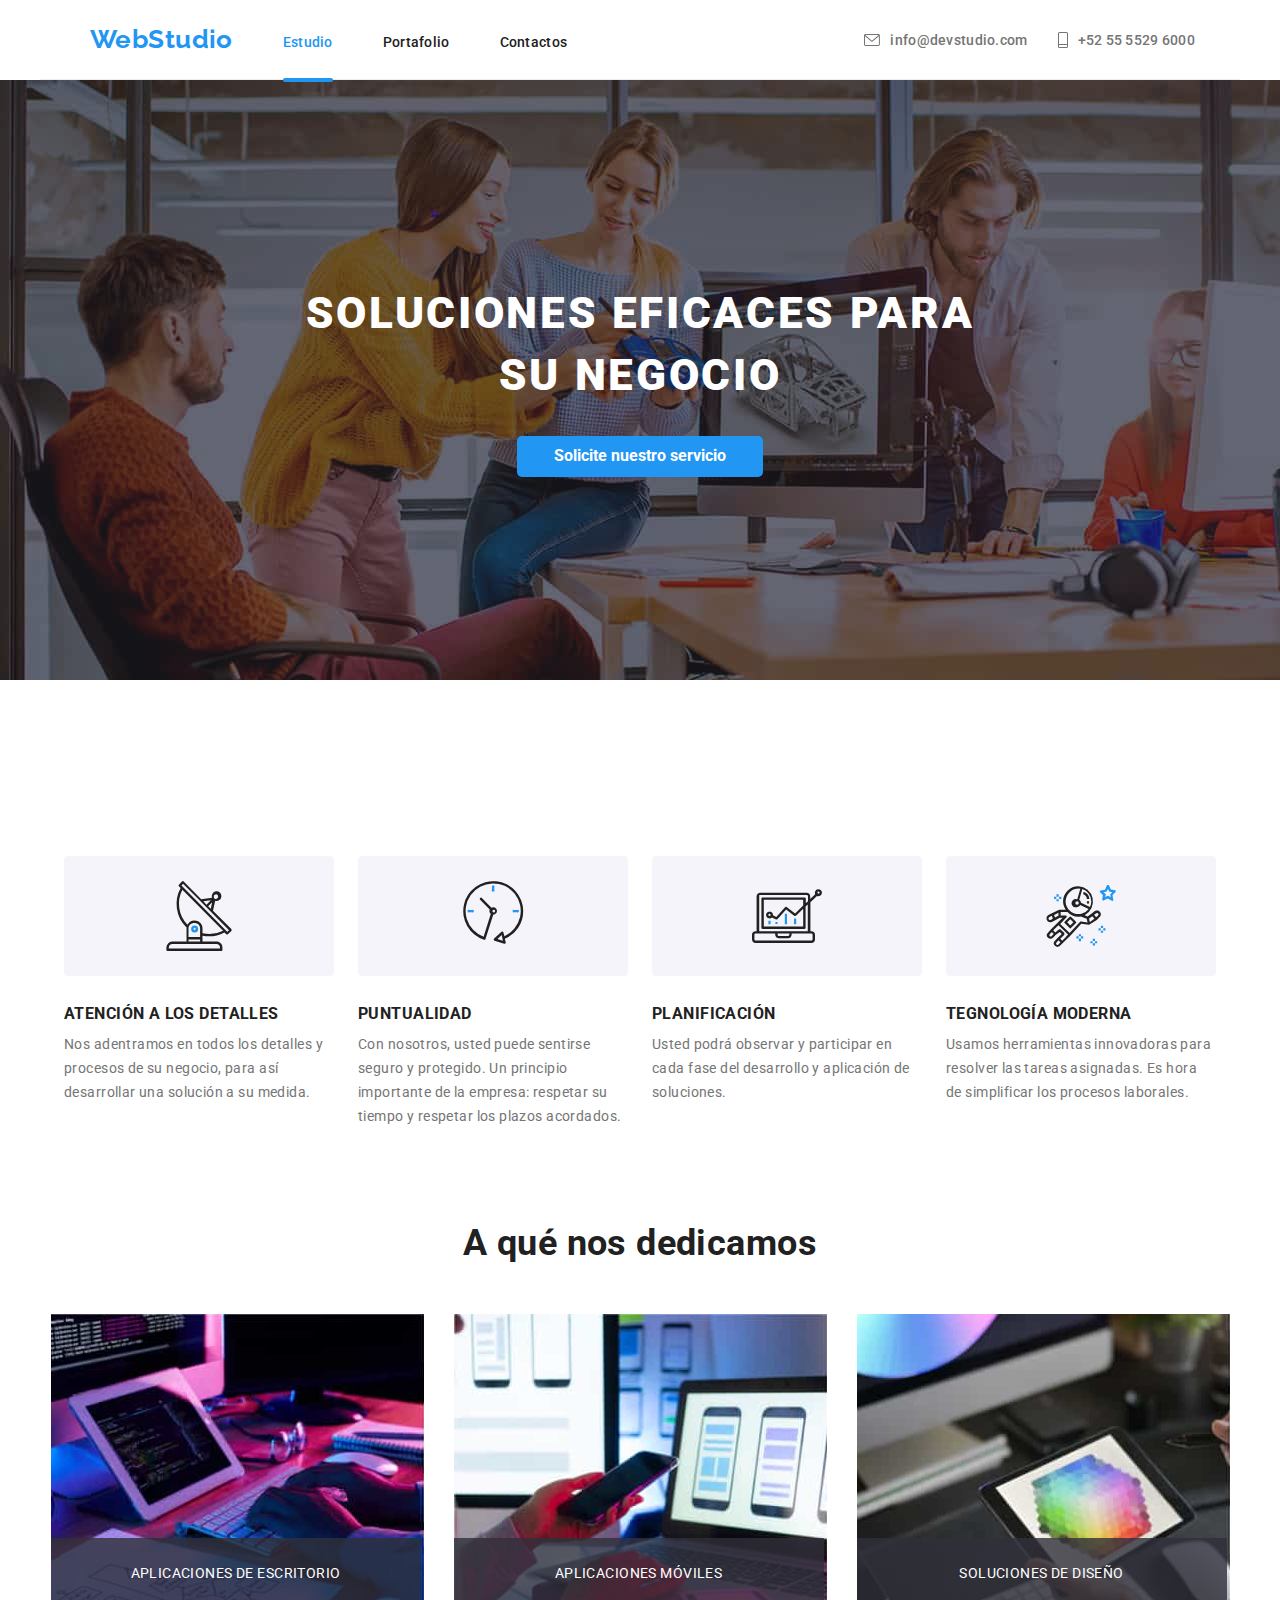
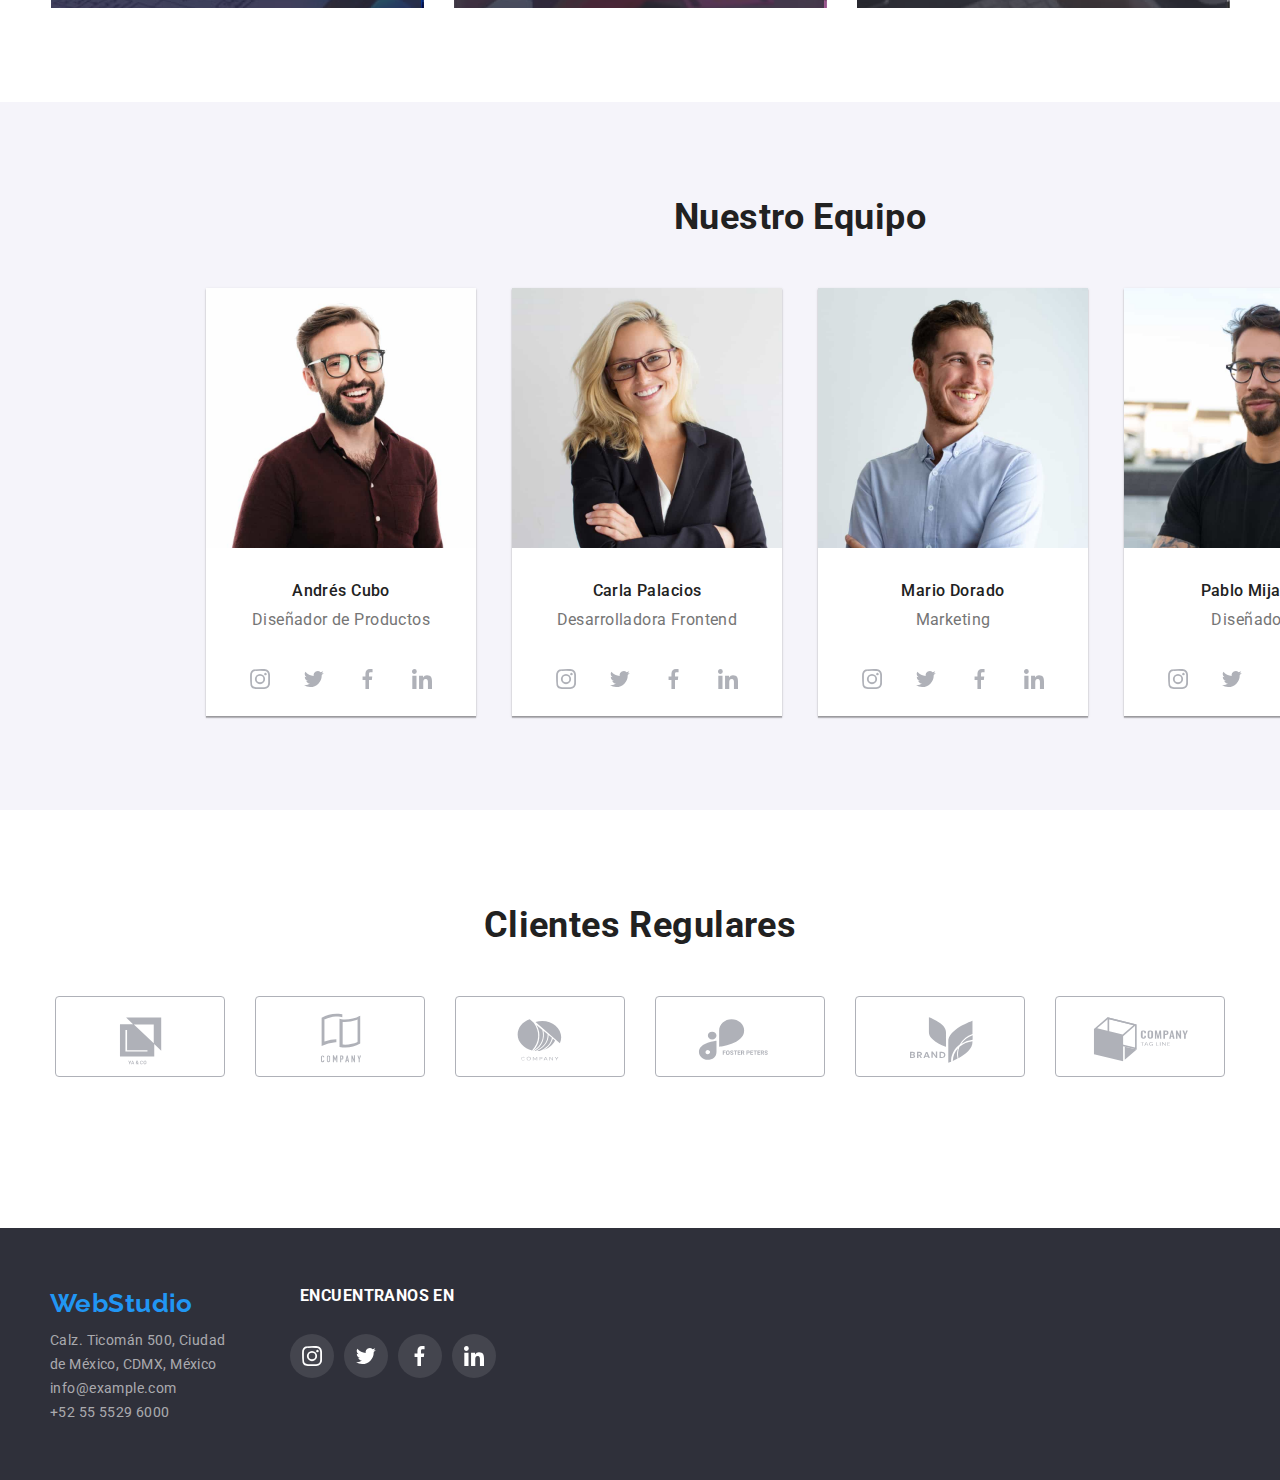
==== index.html @ 3dbbd10b "linea del current" ====
<!DOCTYPE html>
<html lang="en">
  <head>
    <meta charset="UTF-8" />
    <meta http-equiv="X-UA-Compatible" content="IE=edge" />
    <meta name="viewport" content="width=device-width, initial-scale=1.0" />
    <link rel="preconnet" href="https://fonts.googleapis.com" />
    <link rel="preconnet" href="https://fonts.gstatic.com" />
    <link rel="stylesheet" href="./css/styles.css" />
    <link rel="stylesheet" href="./css/normalize.css" />
    <title>WebStudio</title>
  </head>

  <body>
    <!-- ENCABEZADO -->
    <header class="container nav-container">
      <!-- nav -->
      <nav class="nav-container">
        <!-- LOGO -->
        <a class="Web-logo" href="./index.html">WebStudio</a>

        <!-- MENU LISTA HEADER -->
        <a class="link-header current" href="index.html">Estudio</a>
        <a class="link-header" href="portfolio.html">Portafolio</a>
        <a class="link-header" href="">Сontactos</a>
      </nav>
      <!-- contacto -->
      <ul class="contact-header">
        <li>
          <a class="contact" href="malito:info@example.com">
            <svg class="icon-folder">
              <use href="./images/SVG/sprite.svg#sobre"></use>
            </svg>
            info@devstudio.com
          </a>
        </li>

        <li>
          <a class="contact" href="tel:525555296000">
            <svg class="icon-phone">
              <use href="./images/SVG/sprite.svg#celular"></use>
            </svg>
            +52 55 5529 6000
          </a>
        </li>
      </ul>
    </header>

    <!-- MAIN  -->
    <main>

      <!-- backdrop -->
      <section class="backdrop is-hidden" data-modal>
        <div class="modal">
          <form action="" >

          </form>
          <button class="circle-close" type="button" data-modal-close>  
            <svg class="close">
                <use href="./images/SVG/sprite.svg#close"></use>
            </svg>
          </button>
        </div>
      </section>

      <!-- TITULO PRINCIPAL -->
      <section>
        <div class="main-requeriment">
          <h1 class="container main-h1">SOLUCIONES EFICACES PARA SU NEGOCIO</h1>
          <button class="main-button" type="button" data-modal-open>
            Solicite nuestro servicio
          </button>
        </div>
      </section>

      <!-- BENEFICIOS DE LA COMPAÑÍA-->
      <section class="container">
        <ul class="benefits">
          <li class="benefits-column">
            <div class="icon-benefits" type="button">
              <svg class="icon-svg-benefit">
                <use href="./images/SVG/sprite.svg#antena"></use>
              </svg>
            </div>
            <h3 class="title-h3">ATENCIÓN A LOS DETALLES</h3>
            <p class="benefits-paragraph">
              Nos adentramos en todos los detalles y procesos de su negocio,
              para así desarrollar una solución a su medida.
            </p>
          </li>

          <li class="benefits-column">
            <div class="icon-benefits" type="button">
              <svg class="icon-svg-benefit">
                <use href="./images/SVG/sprite.svg#reloj"></use>
              </svg>
            </div>
            <h3 class="title-h3">PUNTUALIDAD</h3>
            <p class="benefits-paragraph">
              Con nosotros, usted puede sentirse seguro y protegido. Un
              principio importante de la empresa: respetar su tiempo y respetar
              los plazos acordados.
            </p>
          </li>

          <li class="benefits-column">
            <div class="icon-benefits" type="button">
              <svg class="icon-svg-benefit">
                <use href="./images/SVG/sprite.svg#pc"></use>
              </svg>
            </div>
            <h3 class="title-h3">PLANIFICACIÓN</h3>
            <p class="benefits-paragraph">
              Usted podrá observar y participar en cada fase del desarrollo y
              aplicación de soluciones.
            </p>
          </li>

          <li class="benefits-column">
            <div class="icon-benefits" type="button">
              <svg class="icon-svg-benefit">
                <use href="./images/SVG/sprite.svg#astronauta"></use>
              </svg>
            </div>
            <h3 class="title-h3">TEGNOLOGÍA MODERNA</h3>
            <p class="benefits-paragraph">
              Usamos herramientas innovadoras para resolver las tareas
              asignadas. Es hora de simplificar los procesos laborales.
            </p>
          </li>
        </ul>
      </section>

      <!-- A QUE NOS DEDICAMOS -->
      <section class="container">
        <h2 class="title-h2">A qué nos dedicamos</h2>
        <!-- IMAGENES  -->
        <ul class="what-do-box">
          <li class="image-whatdo1">
            <a class="box-what-do" href="#">APLICACIONES DE ESCRITORIO</a>
          </li>

          <li class="image-whatdo2">
            <a class="box-what-do" href="#">APLICACIONES MÓVILES</a>
          </li>

          <li class="image-whatdo3">
            <a class="box-what-do" href="#">SOLUCIONES DE DISEÑO</a>
          </li>
        </ul>
      </section>

      <!-- NUESTRO EQUIPO -->
      <section class="container our-team">
        <h2 class="title-h2">Nuestro Equipo</h2>
        <div class="container">
          <ul class="members">
            <li class="card-member">
              <img
                src="./images/team1.jpeg"
                alt="andrés Cubo"
                width="270"
                height="260"
              />
              <h3 class="name">Andrés Cubo</h3>
              <p class="profession">Diseñador de Productos</p>
              <ul class="social-networks">
                <li>
                  <a href="#" class="link-social-member">
                    <button class="icon-circle">
                      <svg class="icon-social-media">
                        <use href="./images/SVG/sprite.svg#instagram"></use>
                      </svg>
                    </button>
                  </a>
                </li>

                <li>
                  <a href="#" class="link-social-member">
                    <button class="icon-circle">
                      <svg class="icon-social-media">
                        <use href="./images/SVG/sprite.svg#twitter"></use>
                      </svg>
                    </button>
                  </a>
                </li>

                <li>
                  <a href="#" class="link-social-member">
                    <button class="icon-circle">
                      <svg class="icon-social-media">
                        <use href="./images/SVG/sprite.svg#facebook"></use>
                      </svg>
                    </button>
                  </a>
                </li>

                <li>
                  <a href="#" class="link-social-member">
                    <button class="icon-circle">
                      <svg class="icon-social-media">
                        <use href="./images/SVG/sprite.svg#linkedlin"></use>
                      </svg>
                    </button>
                  </a>
                </li>
              </ul>
            </li>

            <li class="card-member">
              <img
                src="./images/team2.jpeg"
                alt="Carla Palacios"
                width="270"
                height="260"
              />
              <h3 class="name">Carla Palacios</h3>
              <p class="profession">Desarrolladora Frontend</p>
              <ul class="social-networks">
                <li>
                  <a href="#" class="link-social-member">
                    <button class="icon-circle">
                      <svg class="icon-social-media">
                        <use href="./images/SVG/sprite.svg#instagram"></use>
                      </svg>
                    </button>
                  </a>
                </li>

                <li>
                  <a href="#" class="link-social-member">
                    <button class="icon-circle">
                      <svg class="icon-social-media">
                        <use href="./images/SVG/sprite.svg#twitter"></use>
                      </svg>
                    </button>
                  </a>
                </li>

                <li>
                  <a href="#" class="link-social-member">
                    <button class="icon-circle">
                      <svg class="icon-social-media">
                        <use href="./images/SVG/sprite.svg#facebook"></use>
                      </svg>
                    </button>
                  </a>
                </li>

                <li>
                  <a href="#" class="link-social-member">
                    <button class="icon-circle">
                      <svg class="icon-social-media">
                        <use href="./images/SVG/sprite.svg#linkedlin"></use>
                      </svg>
                    </button>
                  </a>
                </li>
              </ul>
            </li>

            <li class="card-member">
              <img
                src="./images/team3.jpeg"
                alt="Mario Dorado"
                width="270"
                height="260"
              />
              <h3 class="name">Mario Dorado</h3>
              <p class="profession">Marketing</p>
              <ul class="social-networks">
                <li>
                  <a href="#" class="link-social-member">
                    <button class="icon-circle">
                      <svg class="icon-social-media">
                        <use href="./images/SVG/sprite.svg#instagram"></use>
                      </svg>
                    </button>
                  </a>
                </li>

                <li>
                  <a href="#" class="link-social-member">
                    <button class="icon-circle">
                      <svg class="icon-social-media">
                        <use href="./images/SVG/sprite.svg#twitter"></use>
                      </svg>
                    </button>
                  </a>
                </li>

                <li>
                  <a href="#" class="link-social-member">
                    <button class="icon-circle">
                      <svg class="icon-social-media">
                        <use href="./images/SVG/sprite.svg#facebook"></use>
                      </svg>
                    </button>
                  </a>
                </li>

                <li>
                  <a href="#" class="link-social-member">
                    <button class="icon-circle">
                      <svg class="icon-social-media">
                        <use href="./images/SVG/sprite.svg#linkedlin"></use>
                      </svg>
                    </button>
                  </a>
                </li>
              </ul>
            </li>

            <li class="card-member">
              <img
                src="./images/team4.jpeg"
                alt="Pablo Mijangos"
                width="270"
                height="260"
              />
              <h3 class="name">Pablo Mijangos</h3>
              <p class="profession">Diseñador IU</p>
              <ul class="social-networks">
                <li>
                  <a href="#" class="link-social-member">
                    <button class="icon-circle">
                      <svg class="icon-social-media">
                        <use href="./images/SVG/sprite.svg#instagram"></use>
                      </svg>
                    </button>
                  </a>
                </li>

                <li>
                  <a href="#" class="link-social-member">
                    <button class="icon-circle">
                      <svg class="icon-social-media">
                        <use href="./images/SVG/sprite.svg#twitter"></use>
                      </svg>
                    </button>
                  </a>
                </li>

                <li>
                  <a href="#" class="link-social-member">
                    <button class="icon-circle">
                      <svg class="icon-social-media">
                        <use href="./images/SVG/sprite.svg#facebook"></use>
                      </svg>
                    </button>
                  </a>
                </li>

                <li>
                  <a href="#" class="link-social-member">
                    <button class="icon-circle">
                      <svg class="icon-social-media">
                        <use href="./images/SVG/sprite.svg#linkedlin"></use>
                      </svg>
                    </button>
                  </a>
                </li>
              </ul>
            </li>
          </ul>
        </div>
      </section>

      <!-- CLIENTES REGULARES  -->
      <section class="container custumer">
        <h2 class="title-h2">Clientes Regulares</h2>

        <ul class="regular-customers">
          <li class="">
            <a href="#">
              <button class="button-customer" type="button">
                <svg class="icon-customer">
                  <use href="./images/SVG/sprite.svg#logo1"></use>
                </svg></button
            ></a>
          </li>

          <li class="">
            <a href="#">
              <button class="button-customer" type="button">
                <svg class="icon-customer">
                  <use href="./images/SVG/sprite.svg#logo2"></use>
                </svg></button
            ></a>
          </li>

          <li class="">
            <a href="#">
              <button class="button-customer" type="button">
                <svg class="icon-customer">
                  <use href="./images/SVG/sprite.svg#logo3"></use>
                </svg></button
            ></a>
          </li>

          <li class="">
            <a href="#">
              <button class="button-customer" type="button">
                <svg class="icon-customer">
                  <use href="./images/SVG/sprite.svg#logo4"></use>
                </svg></button
            ></a>
          </li>

          <li class="">
            <a href="#">
              <button class="button-customer" type="button">
                <svg class="icon-customer">
                  <use href="./images/SVG/sprite.svg#logo5"></use>
                </svg></button
            ></a>
          </li>

          <li class="">
            <a href="#">
              <button class="button-customer" type="button">
                <svg class="icon-customer">
                  <use href="./images/SVG/sprite.svg#logo6"></use>
                </svg></button
            ></a>
          </li>
        </ul>
      </section>
    </main>

    <!-- PIE DE PÁGINA -->
    <footer class="footer">
      <div class="container footer-container">
        <!-- Contacto -->
        <aside>
          <ul>
            <li>
              <a class="Web-logo" href="./index.html"> WebStudio </a>
            </li>

            <li>
              <address>
                <ul class="address">
                  <li>
                    <a class="link-contact" href="#">
                      Calz. Ticomán 500, Ciudad de México, CDMX, México
                    </a>
                  </li>

                  <li>
                    <a class="link-contact" href="mailto:info@example.com">
                      info@example.com
                    </a>
                  </li>

                  <li>
                    <a class="link-contact" href="tel:+525555296000">
                      +52 55 5529 6000
                    </a>
                  </li>
                </ul>
              </address>
            </li>
          </ul>
        </aside>

        <!-- Redes Sociales -->
        <aside>
          <h3 class="title-h3 title-social">ENCUENTRANOS EN</h3>

          <ul class="items-socialmedia">
            <li class="link-icon-footer">
              <a href="#">
                <button class="icon-circle-footer">
                  <svg class="social-media">
                    <use href="./images/SVG/sprite.svg#instagram"></use>
                  </svg>
                </button>
              </a>
            </li>

            <li class="link-icon-footer">
              <a href="#">
                <button class="icon-circle-footer">
                  <svg class="social-media">
                    <use href="./images/SVG/sprite.svg#twitter"></use>
                  </svg>
                </button>
              </a>
            </li>

            <li class="link-icon-footer">
              <a href="#">
                <button class="icon-circle-footer">
                  <svg class="social-media">
                    <use href="./images/SVG/sprite.svg#facebook"></use>
                  </svg>
                </button>
              </a>
            </li>

            <li class="link-icon-footer">
              <a href="#">
                <button class="icon-circle-footer">
                  <svg class="social-media">
                    <use href="./images/SVG/sprite.svg#linkedlin"></use>
                  </svg>
                </button>
              </a>
            </li>
          </ul>
        </aside>
      </div>
    </footer>

     <script src="./js/modal.js"></script>
  </body>
</html>
---- css/styles.css ----
@import url("https://fonts.googleapis.com/css2?family=Raleway:wght@700&display=swap");
@import url("https://fonts.googleapis.com/css2?family=Roboto:wght@400;500;700;900&display=swap");
@import "node_modules/modern-normalize/modern-normalize.css";

* {
  box-sizing: border-box;
  margin: 0;
  padding: 0;
}

      /* declaracion de variables */
:root {
  --primary-title-color: #212121;
  --primary-white-color: #ffffff;
  --primary-text-color: #757575;

  --accent-color: #2196f3;
  --background-black: #2f303a;
  --background-gray: #f5f4fa;
  --button-filter: #f5f4fa;
  --button-primary-hover: #188ce8;
  --logo-black: #000000;
  --text-white-opacy: #ffffff99;
  --icon-color: #AFB1B8;
}

body {
  font-family: "Roboto", sans-serif;
  font-size: 14px;
  font-weight: 400;
  color: var(--primary-text-color);
  background-color: var(--primary-white-color);
  letter-spacing: 0.03em;
  margin: auto;
  
  /* AREA Principal 
  width: 1600px;
  height: 2931px;*/
}
.container {
  width: 1200px;
  margin: 0 auto;
}
a {
  text-decoration: none;
}
ul{
  list-style: none;
}

/* ENCABEZADO */

.nav-container {
  display: flex;
  padding: 25px;
  justify-content: space-between;
  height: 80px;
  align-items: center;
}

.Web-logo {
  color: var(--accent-color);
  font-family: "Raleway", sans-serif;
  font-size: 26px;
  font-weight: 700;
  line-height: 1.2;
}
.link-header{
  position: relative;
  display: flex;
  font-weight: 500;
  line-height: 16px;
  letter-spacing: 0.02em;
  color: var(--primary-title-color);
  margin-left: 50px;
  margin-top: 4px;
}

header nav .current::after{
  position: absolute;
  content: '';
  border-bottom: 4px solid rgba(33, 150, 243, 1);;
  border-radius: 2px;
  width: 100%;
  bottom: -32px;
}

.link-header.current,
.link-header:hover,
.link-header:focus{
  color: var(--accent-color);
}

/* contacto del header */
.contact-header{
  display: flex;
  padding: 20px;
  justify-content: space-between;
  height: 16px;
  align-items: center;
  gap: 30px;
}
.contact {
  display: flex;
  align-items: center;
  font-weight: 500;
  line-height: 16px;
  letter-spacing: 0.02em;
  color: var(--primary-text-color);
  fill: var(--primary-text-color);
}
.contact:focus,
.contact:hover{
  color: var(--accent-color);
  fill: var(--accent-color);
}
.icon-folder {
  width: 16px;
  height: 12px;
  margin-right: 10px;
}
.icon-phone {
  width: 10px;
  height: 16px;
  margin-right: 10px;
}
header{
  border-bottom: 1px solid #ECECEC;
}

/* ---------------------- */
/* INDEX */
/* ---------------------- */


/*  BACKDROP */

.backdrop{
  display: flex;
  align-items: center;
  justify-content: center;
  background-color: rgba(0, 0, 0, 0.5);
  position: fixed;
  width: 100vw;
  height: 100vh;
  top: 0;
  left: 0;
  opacity: 1;
  transition: opacity 250ms cubic-bezier(0.4, 0, 0.2, 1);
  visibility: visible;
}
.modal.is-hidden,
.backdrop.is-hidden{
  visibility: hidden;
  opacity: 0;
  pointer-events: none;
}
.modal{
  display: flex;
  justify-content: right;
  border-radius: 4px;
  width: 528px;
  height: 581px;
  background-color: var(--primary-white-color);
  box-shadow: 0px 1px 3px rgba(0, 0, 0, 0.12), 
              0px 1px 1px rgba(0, 0, 0, 0.14), 
              0px 2px 1px rgba(0, 0, 0, 0.2);
}
.circle-close{
  display: flex;
  align-items: center;
  box-sizing: border-box;
  width: 30px;
  height: 30px;
  border-radius: 50%;
  margin: 8px;
  cursor: pointer;
  border: 1px solid rgba(0, 0, 0, 0.1);
  background-color: var(--primary-white-color);
}
    
/*  TITULO PRINCIPAL */

.main-requeriment {
  display: flex;
  align-items: center;
  height: 600px;
  justify-content: center;
  flex-direction: column;
  background-color: var(--background-black);
  background-image: 
    linear-gradient(rgba(47, 48, 58, 0.4), rgba(47, 48, 58, 0.4)),
    url(../images/background-image.jpeg);
  background-size: cover;
}
.main-h1 {
  color: var(--primary-white-color);
  font-size: 44px;
  font-weight: 900;
  letter-spacing: 0.06em;
  line-height: 1.4;
  text-transform: uppercase;
  text-align: center;
  padding-right: 250px;
  padding-left: 250px;
}
.main-button {
  color: var(--primary-white-color);
  background-color: var(--accent-color);
  border: 5px solid var(--accent-color);
  border-radius: 5px;
  font-size: 16px;
  font-weight: 700;
  line-height: 1.9;
  cursor: pointer;
  margin-top: 30px;
  padding-right: 32px;
  padding-left: 32px;
}
.main-button:hover,
.main-button:focus {
  background-color: var(--button-primary-hover);
  box-shadow: 0px 4px 4px rgba(0, 0, 0, 0.15);
}

/* BENEFICIOS DE LA COMPAÑIA */

.benefits {
  display: flex;
  padding-top: 82px;
  justify-content: space-evenly;
}
.benefits-column {
  width: 270px;
}
.icon-benefits {
  display: flex;
  width: 270px;
  height: 120px;
  fill: var(--primary-title-color);
  border-radius: 4px;
  border: none;
  margin-bottom: 30px;
  margin-top: 94px;
  align-items: center;
  background-color: var(--background-gray);
}
.icon-svg-benefit {
  height: 70px;
}
.benefits-paragraph {
  color: var(--primary-text-color);
  display: block;
  line-height: 24px;
}
.title-h3 {
  color: var(--primary-title-color);
  font-weight: 700;
  line-height: 16px;
  text-transform: uppercase;
  padding-bottom: 10px;
}

/* A QUE NOS DEDICAMOS */

.title-h2{
  color: var(--primary-title-color);
  font-size: 36px;
  font-weight: 700;
  line-height: 42px;
  padding-bottom: 50px;
  padding-top: 94px;
  text-align: center;
}
.what-do-box {
  display: flex;
  padding-bottom: 94px;
  gap: 30px;
  justify-content: center;
}
.image-whatdo1 {
  width:373px;
  height:294px;
  background-image:url(../images/image1.jpeg);
}
.image-whatdo2 {
  width: 373px;
  height: 294px;
  background-image: url(../images/image2.jpeg);
}
.image-whatdo3 {
  width: 373px;
  height: 294px;
  background-image: url(../images/image3.jpeg);
}
.box-what-do {
  display:flex;
  border: none;
  width: 370px;
  height: 70px;
  font-size: 14px;
  line-height: 16px;
  color: var(--primary-white-color);
  background: rgba(47, 48, 58, 0.8);
  margin-top:224px;
  justify-content: center;
  align-items: center;
}

/* NUESTRO EQUIPO */

.our-team{
  background-color: var(--background-gray);
  width: 1600px;
  height: 708px;
}
.members{
  display: flex;
  justify-content: space-evenly;
  padding-bottom: 94px;
  gap: 30px;
}
.card-member{
  background-color: var(--primary-white-color);
  border-radius: opx opx 4px 4px;
  box-shadow: 0px 1px 3px rgba(0, 0, 0, 0.12), 0px 1px 1px rgba(0, 0, 0, 0.14), 0px 2px 1px rgba(0, 0, 0, 0.2);
  box-sizing: border-box;
  width: 270px;
  height: 428px;
}
.name {
  color: var(--primary-title-color);
  font-size: 16px;
  font-weight: 500;
  line-height: 1.2;
  text-align: center;
  margin-bottom: 10px;
  margin-top: 30px;
}
.profession{
  color: var(--primary-text-color);
  font-size: 16px;
  font-weight: 400;
  line-height: 19px;
  text-align: center;  
  margin-bottom: 16px;
}
.social-networks{
  display: flex;
  margin-top: 28px;
  width: 216px;
  height: 80px;
  margin-left: 32px;
  gap: 10px;
}
.icon-circle {
  background-color: var(--primary-white-color);
  width: 44px;
  height: 44px;
  border-radius: 25px;
  border: none;
  text-align: center;
  padding: 12px;
  cursor: pointer;
  align-items: center;
  fill: var(--icon-color);
}
.icon-social-media{
  height: 20px;
  width: 20px;
}
.icon-circle:focus,
.icon-circle:hover{
  background-color: var(--accent-color);
  cursor: pointer;
  fill: var(--primary-white-color);
}

/* CLIENTES REGULARES */

.regular-customers{
  display: flex;
  margin-bottom: 151px;
  justify-content: center;
  gap: 30px
}
.button-customer{
  background: var(--primary-white-color);
  border-radius: 4px;
  display: flex;
  width: 170px;
  height: 81px;
  border: 1px solid #AFB1B8;
  cursor: pointer;
  align-items: center;
  fill: #AFB1B8;
}
.button-customer:hover,
.button-customer:focus{
  border: 1px solid var(--accent-color);
  fill: var(--accent-color);
}
.icon-customer{
  width: 106px;         
  margin-left: 32px;
}

/* FOOTER */
 
/* Lista de contacto */
.footer{
  background-color: var(--background-black);
  padding-top: 60px;
  padding-left: 20px;
  height: 252px;
}
.footer-container {
  display: flex;
}
.address{
  width: 180px;
  padding-top: 9px;
}
.link-contact{
  color: var(--text-white-opacy);
  font-style: normal;
  line-height: 24px;
}
.link-contact:hover,
.link-contact:focus {
color: var(--primary-white-color);
}

/* redes sociales */
.title-social {
  color: var(--primary-white-color);
  margin-bottom: 20px;
  margin-left: 70px;
}
.items-socialmedia{
  display: flex;
  margin-left: 60px;
  gap: 10px;
}
.link-icon-footer{
  display: flex;
  gap: 10px;
}
.icon-circle-footer{
  width: 44px;
  height: 44px;
  border-radius: 25px;
  border: none;
  background-color: #ffffff1a;;
  padding: 12px;
  cursor: pointer;
  fill: var(--primary-white-color);
}
.icon-circle-footer:hover,
.icon-circle-footer:focus{
  background-color: var(--accent-color);
  cursor: pointer;
  fill: var(--primary-white-color);
}
.social-media{
  height: 20px;
  width: 20px;
}

/* ----------------------------------------- */
/* PORTAFOLIO */
/* ----------------------------------------- */

.body-portfolio{
height: 1880px;
}
.portfolio-page{
  width: 1170px;
  height: 1360px;
  margin-bottom: 82px
}

/* botones */
.filter {
  display: flex;
  margin-top: 106px;
  padding-bottom: 56px;
  justify-content: center;
  gap: 8px;
}
.button-filter {
  background: var(--background-gray);
  border-radius: 4px;
  height: 38px;
  padding-left: 24px;
  padding-right: 24px;
  border: none;
  color: var(--primary-title-color);
  font-size: 16px;
  line-height: 26px;
}
.button-filter:hover,
.button-filter:focus{
  height: 38px;
  background-color: var(--accent-color);
  box-shadow: 0px 3px 1px rgba(0, 0, 0, 0.1), 0px 1px 2px rgba(0, 0, 0, 0.08), 0px 2px 2px rgba(0, 0, 0, 0.12);
  border-radius: 4px;
  color: var(--primary-white-color);
  cursor: pointer;
}

/*imagenes*/

.mosaic{
  display: flex;
  padding-bottom: 30px;
  flex-wrap: wrap;
  gap: 30px;
}
.link-card{
  background: var(--primary-white-color);
  border: 1px solid #EEEEEE;
  width: 370px;
  height: 404px;
}
.link-card:focus,
.link-card:hover{
  cursor: pointer;
  box-shadow: 0px 1px 1px rgba(0, 0, 0, 0.12),
              0px 4px 4px rgba(0, 0, 0, 0.06),
              1px 4px 6px rgba(0, 0, 0, 0.16);
}
.frame{
  position: relative;
  overflow: hidden;
}
.overlay{
  position: absolute;
  top: 0;
  left: 0;
  
  background-color: rgba(33, 149, 243, 0.9);
  color: var(--primary-white-color);
  
  padding: 63px 24px;
  width: 100%;
  height: 100%;
  font-size: 18px;
  line-height: 28px;
  
  transform: translateY(100%);
  transition: transform ease-in 250ms;
  transition-timing-function: cubic-bezier(0.4, 0, 0.2, 1);
}
.link-card:hover .frame .overlay{
  transform: translateY( 0%);
}
.title-image {
    font-weight: 700;
    font-size: 18px;
    line-height: 24px;
    letter-spacing: 0.06em;
    color: var(--primary-title-color);
    padding-left: 24px;
    text-align: left;
    padding-top: 20px;
    padding-bottom: 4px;
    width: 370px;
}
.description {
    color: #757575;
    line-height: 30px;
    text-align: left;
    padding-left: 24px;
}
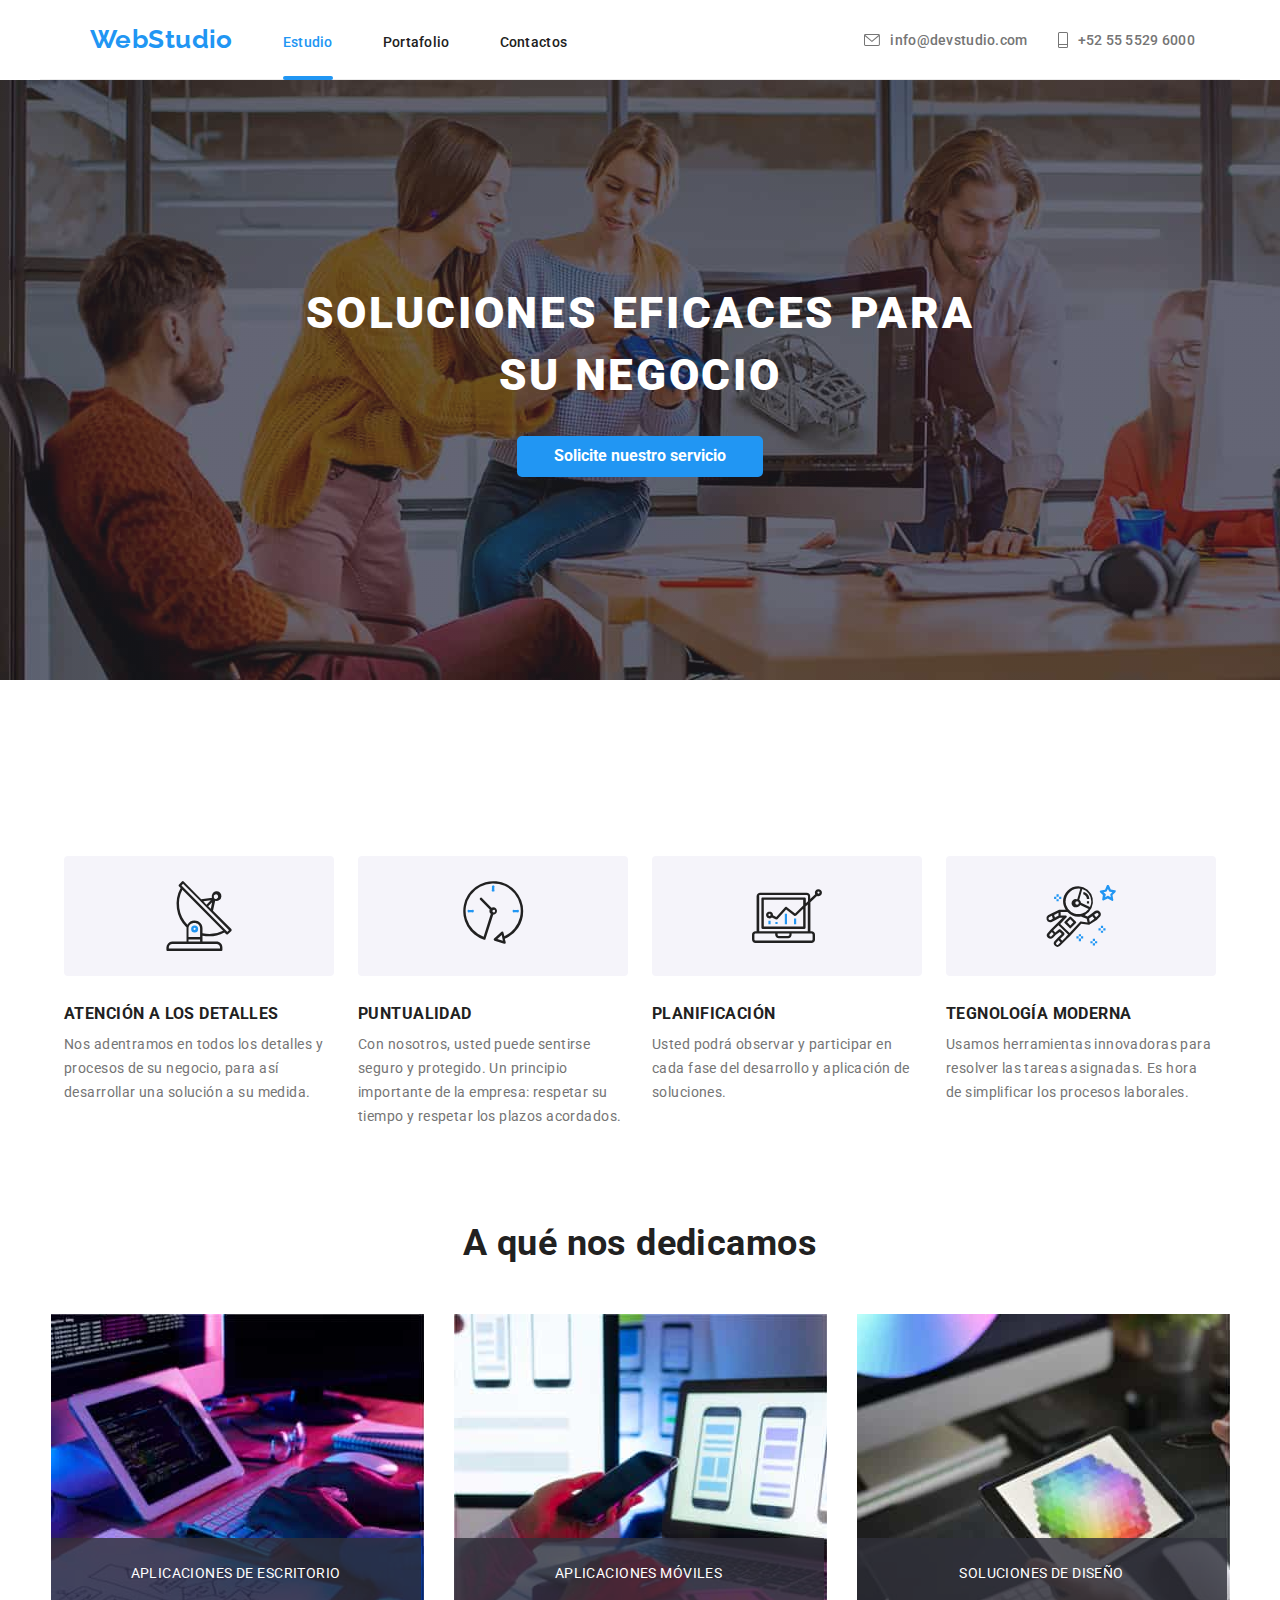
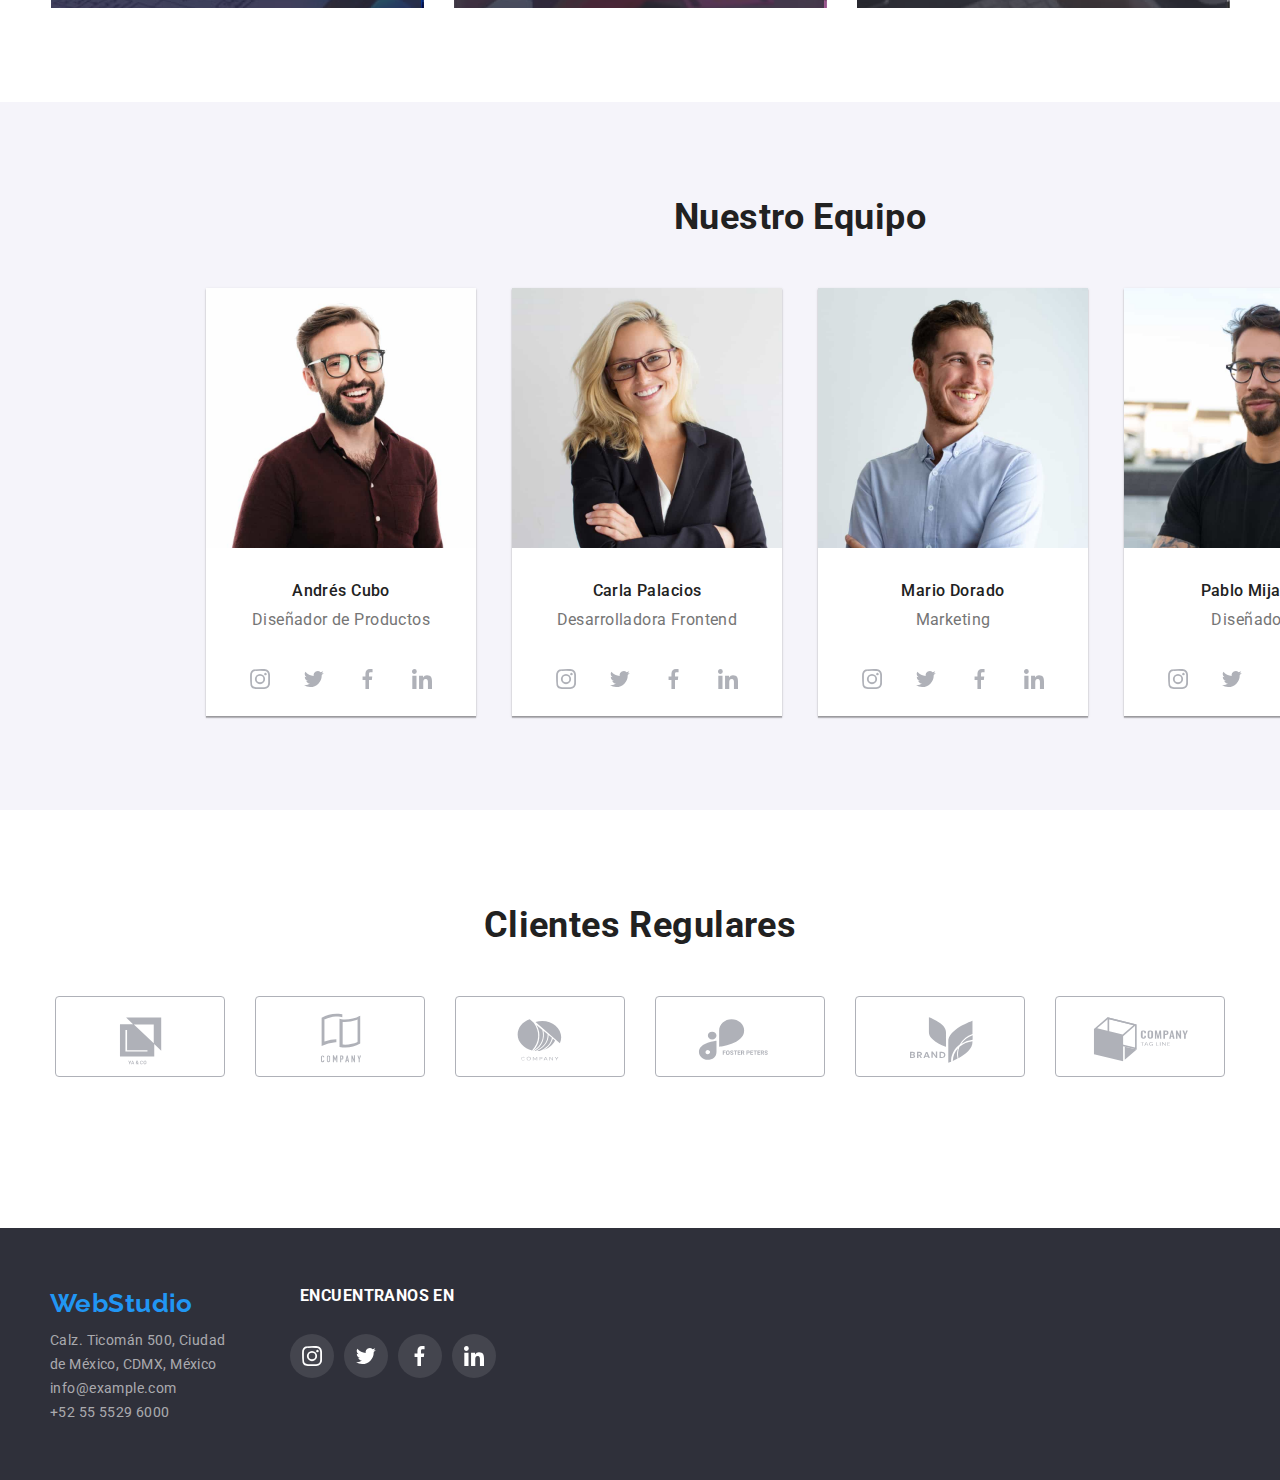
==== commit 5c673808: "organizacion linea del nav" ====
--- a/index.html
+++ b/index.html
@@ -137,15 +137,21 @@
         <!-- IMAGENES  -->
         <ul class="what-do-box">
           <li class="image-whatdo1">
-            <a class="box-what-do" href="#">APLICACIONES DE ESCRITORIO</a>
+            <div class="box-what-do" href="#">
+              APLICACIONES DE ESCRITORIO
+            </div>
           </li>
 
           <li class="image-whatdo2">
-            <a class="box-what-do" href="#">APLICACIONES MÓVILES</a>
+            <div class="box-what-do" href="#">
+              APLICACIONES MÓVILES
+            </div>
           </li>
 
           <li class="image-whatdo3">
-            <a class="box-what-do" href="#">SOLUCIONES DE DISEÑO</a>
+            <div class="box-what-do" href="#">
+              SOLUCIONES DE DISEÑO
+            </div>
           </li>
         </ul>
       </section>
--- a/css/styles.css
+++ b/css/styles.css
@@ -8,7 +8,7 @@
   padding: 0;
 }
 
-      /* declaracion de variables */
+/* declaracion de variables */
 :root {
   --primary-title-color: #212121;
   --primary-white-color: #ffffff;
@@ -57,7 +57,6 @@
   height: 80px;
   align-items: center;
 }
-
 .Web-logo {
   color: var(--accent-color);
   font-family: "Raleway", sans-serif;
@@ -75,16 +74,14 @@
   margin-left: 50px;
   margin-top: 4px;
 }
-
 header nav .current::after{
   position: absolute;
   content: '';
   border-bottom: 4px solid rgba(33, 150, 243, 1);;
   border-radius: 2px;
   width: 100%;
-  bottom: -32px;
-}
-
+  bottom: -30px;
+}
 .link-header.current,
 .link-header:hover,
 .link-header:focus{
@@ -92,6 +89,7 @@
 }
 
 /* contacto del header */
+
 .contact-header{
   display: flex;
   padding: 20px;
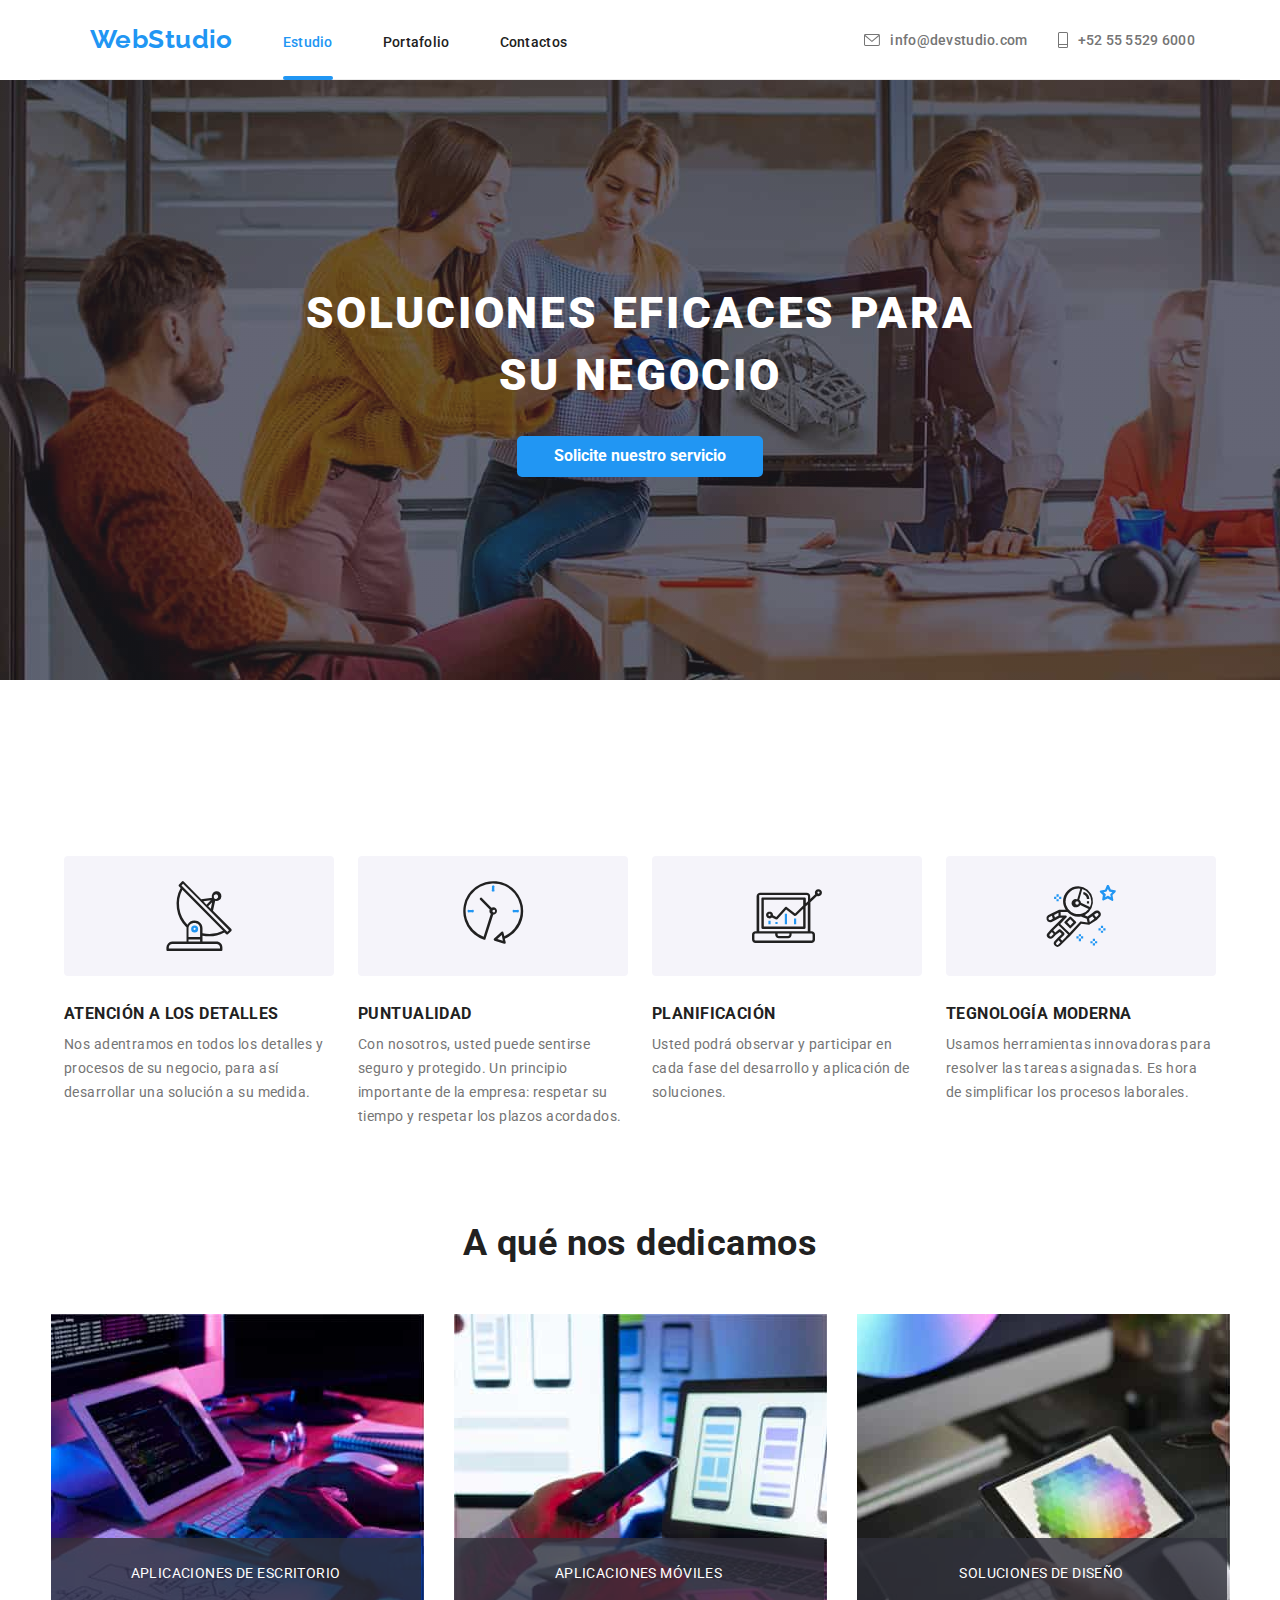
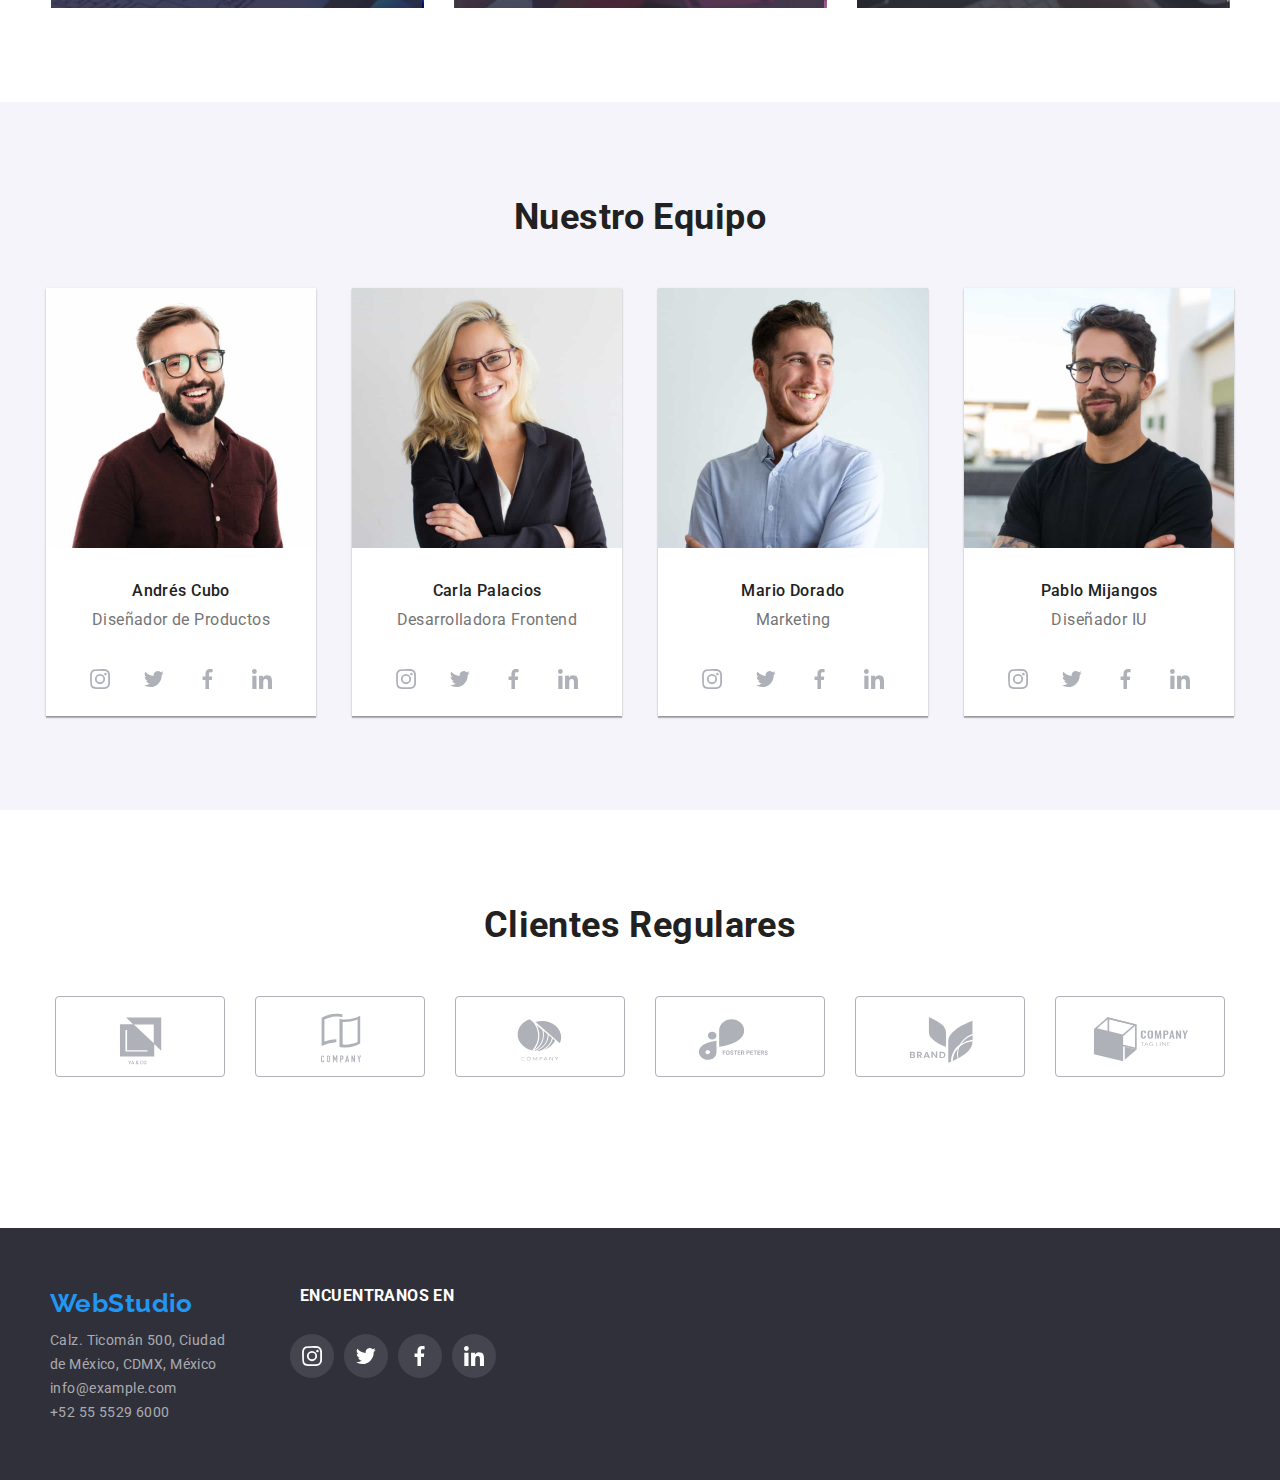
==== commit 66d099cd: "eliminacion barra de desplazamiento" ====
--- a/index.html
+++ b/index.html
@@ -50,9 +50,9 @@
     <main>
 
       <!-- backdrop -->
-      <section class="backdrop is-hidden" data-modal>
-        <div class="modal">
-          <form action="" >
+      <section class="backdrop is-hidden" data-backdrop>
+        <div class="modal is-hidden" data-modal>
+          <form action="">
 
           </form>
           <button class="circle-close" type="button" data-modal-close>  
@@ -157,7 +157,7 @@
       </section>
 
       <!-- NUESTRO EQUIPO -->
-      <section class="container our-team">
+      <section class="our-team">
         <h2 class="title-h2">Nuestro Equipo</h2>
         <div class="container">
           <ul class="members">
--- a/css/styles.css
+++ b/css/styles.css
@@ -147,9 +147,7 @@
   transition: opacity 250ms cubic-bezier(0.4, 0, 0.2, 1);
   visibility: visible;
 }
-.modal.is-hidden,
 .backdrop.is-hidden{
-  visibility: hidden;
   opacity: 0;
   pointer-events: none;
 }
@@ -163,6 +161,12 @@
   box-shadow: 0px 1px 3px rgba(0, 0, 0, 0.12), 
               0px 1px 1px rgba(0, 0, 0, 0.14), 
               0px 2px 1px rgba(0, 0, 0, 0.2);
+
+  transition: transform cubic-bezier(0.4, 0, 0.2, 1), 1s;
+  transform: translateY(0);
+}
+.modal.is-hidden{
+  transform: translateY(100%);
 }
 .circle-close{
   display: flex;
@@ -176,7 +180,11 @@
   border: 1px solid rgba(0, 0, 0, 0.1);
   background-color: var(--primary-white-color);
 }
-    
+.circle-close:hover,
+.circle-close:focus{
+  border: 3px solid var(--primary-text-color);
+}
+
 /*  TITULO PRINCIPAL */
 
 .main-requeriment {
@@ -309,7 +317,6 @@
 
 .our-team{
   background-color: var(--background-gray);
-  width: 1600px;
   height: 708px;
 }
 .members{
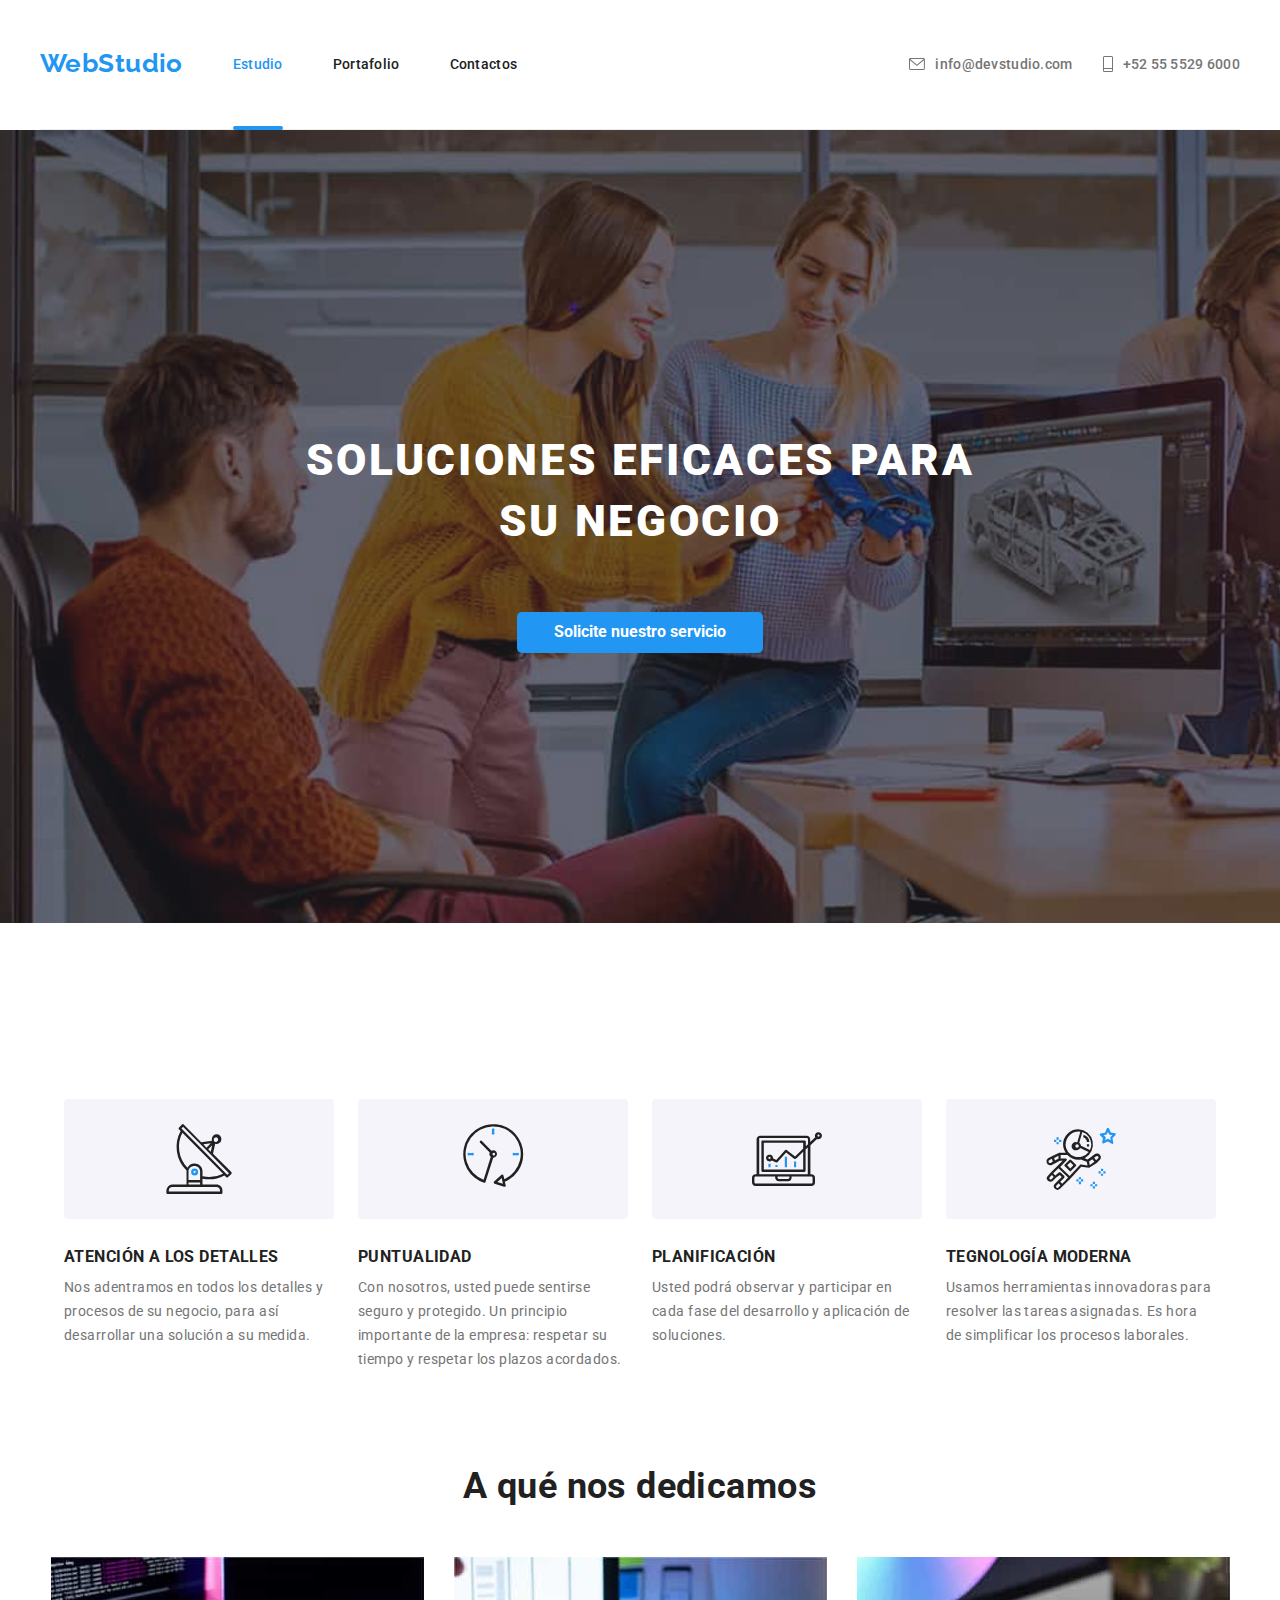
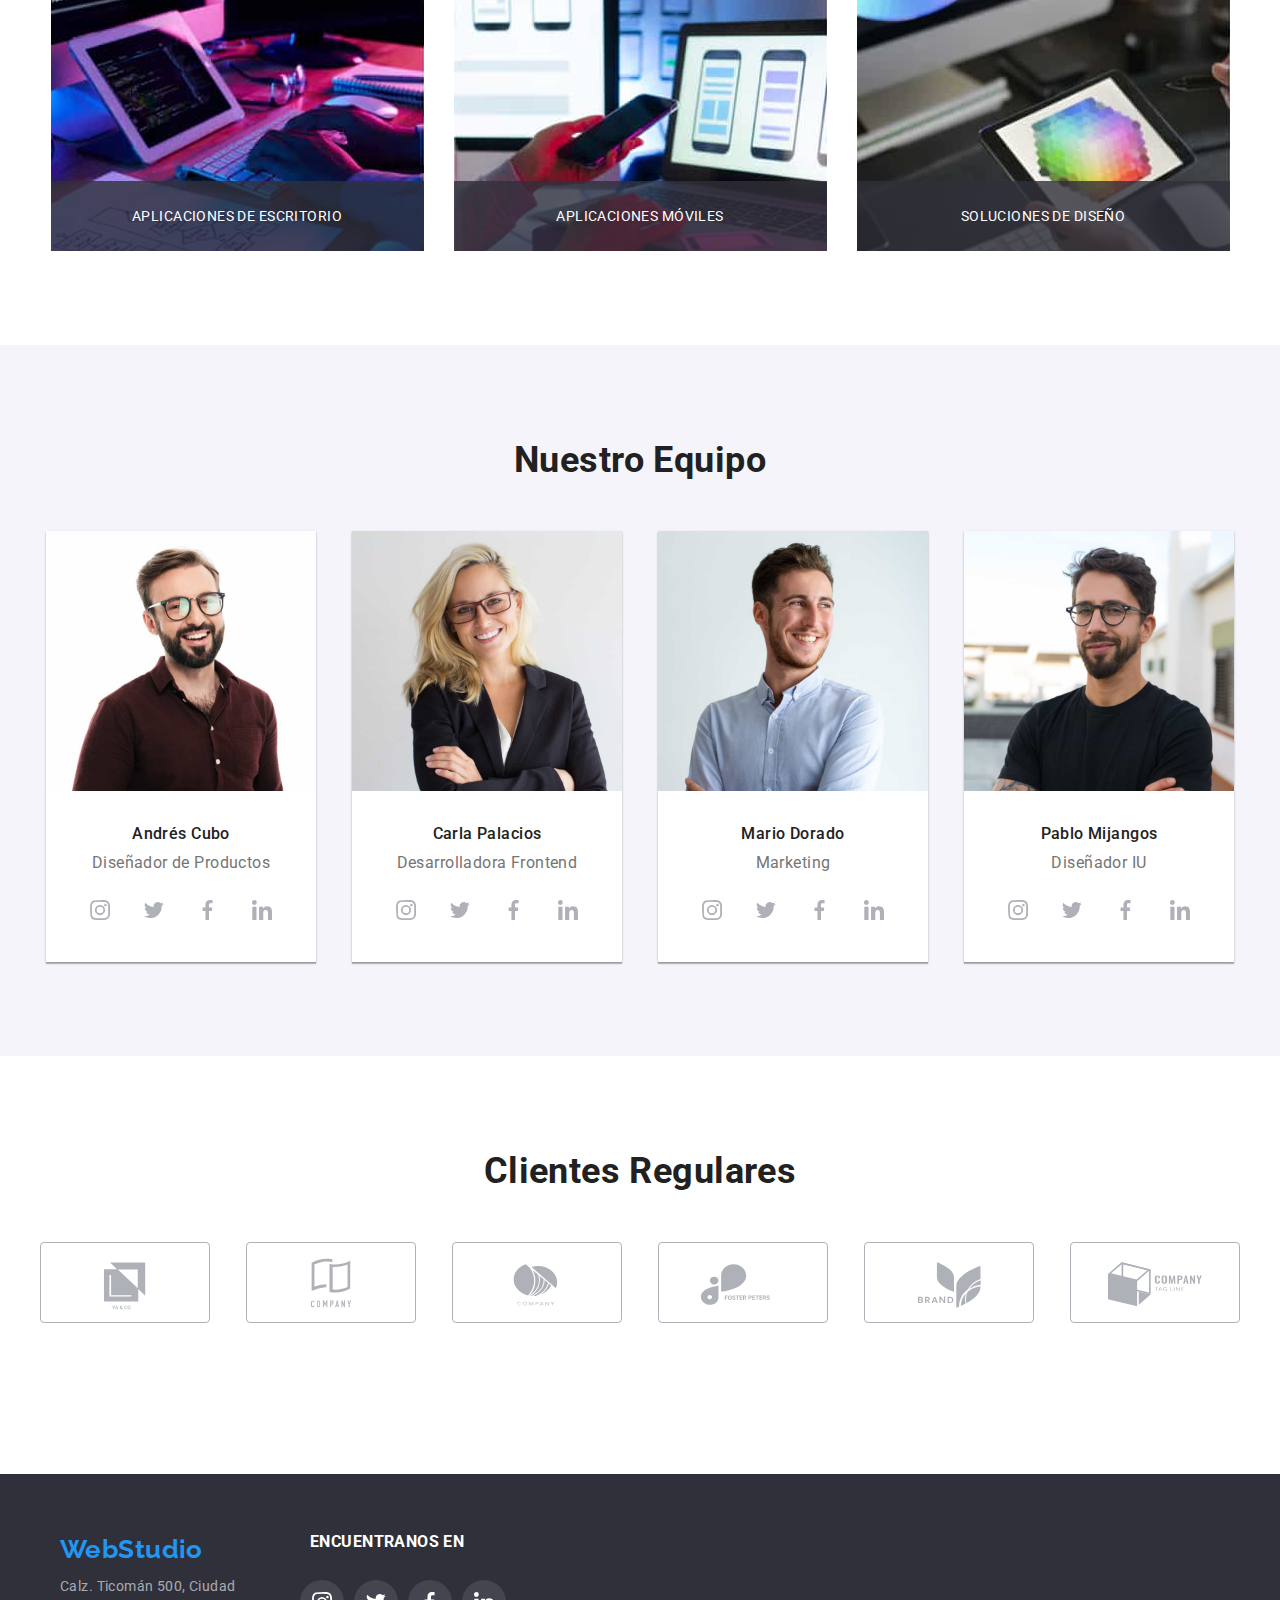
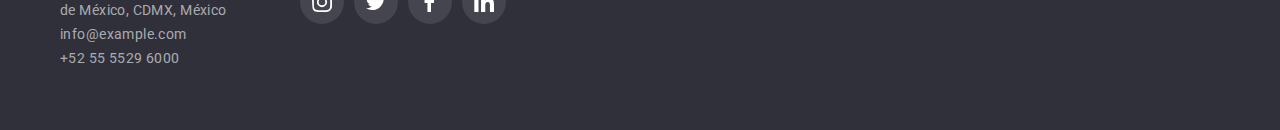
==== commit 3da9f318: "organizacion de height en elementos" ====
--- a/index.html
+++ b/index.html
@@ -64,9 +64,9 @@
       </section>
 
       <!-- TITULO PRINCIPAL -->
-      <section>
-        <div class="main-requeriment">
-          <h1 class="container main-h1">SOLUCIONES EFICACES PARA SU NEGOCIO</h1>
+      <section class="main-requeriment">
+        <div class="container hero">
+          <h1 class="main-h1">SOLUCIONES EFICACES PARA SU NEGOCIO</h1>
           <button class="main-button" type="button" data-modal-open>
             Solicite nuestro servicio
           </button>
--- a/css/styles.css
+++ b/css/styles.css
@@ -32,10 +32,7 @@
   background-color: var(--primary-white-color);
   letter-spacing: 0.03em;
   margin: auto;
-  
-  /* AREA Principal 
-  width: 1600px;
-  height: 2931px;*/
+
 }
 .container {
   width: 1200px;
@@ -52,9 +49,9 @@
 
 .nav-container {
   display: flex;
-  padding: 25px;
+  padding: 24px 0 25px;
   justify-content: space-between;
-  height: 80px;
+  
   align-items: center;
 }
 .Web-logo {
@@ -72,7 +69,6 @@
   letter-spacing: 0.02em;
   color: var(--primary-title-color);
   margin-left: 50px;
-  margin-top: 4px;
 }
 header nav .current::after{
   position: absolute;
@@ -80,7 +76,7 @@
   border-bottom: 4px solid rgba(33, 150, 243, 1);;
   border-radius: 2px;
   width: 100%;
-  bottom: -30px;
+  top: 70px;
 }
 .link-header.current,
 .link-header:hover,
@@ -92,9 +88,7 @@
 
 .contact-header{
   display: flex;
-  padding: 20px;
   justify-content: space-between;
-  height: 16px;
   align-items: center;
   gap: 30px;
 }
@@ -188,16 +182,18 @@
 /*  TITULO PRINCIPAL */
 
 .main-requeriment {
-  display: flex;
-  align-items: center;
-  height: 600px;
-  justify-content: center;
-  flex-direction: column;
+  padding: 270px 0;
   background-color: var(--background-black);
   background-image: 
-    linear-gradient(rgba(47, 48, 58, 0.4), rgba(47, 48, 58, 0.4)),
-    url(../images/background-image.jpeg);
+    linear-gradient(rgba(47, 48, 58, 0.4),
+                    rgba(47, 48, 58, 0.4)),
+                    url(../images/background-image.jpeg);
   background-size: cover;
+}
+.container.hero{
+  text-align: center;
+  width: 696px;
+
 }
 .main-h1 {
   color: var(--primary-white-color);
@@ -206,9 +202,6 @@
   letter-spacing: 0.06em;
   line-height: 1.4;
   text-transform: uppercase;
-  text-align: center;
-  padding-right: 250px;
-  padding-left: 250px;
 }
 .main-button {
   color: var(--primary-white-color);
@@ -220,8 +213,7 @@
   line-height: 1.9;
   cursor: pointer;
   margin-top: 30px;
-  padding-right: 32px;
-  padding-left: 32px;
+  padding: 0 32px;
 }
 .main-button:hover,
 .main-button:focus {
@@ -242,12 +234,11 @@
 .icon-benefits {
   display: flex;
   width: 270px;
-  height: 120px;
+  padding: 25px 0;
   fill: var(--primary-title-color);
   border-radius: 4px;
   border: none;
-  margin-bottom: 30px;
-  margin-top: 94px;
+  margin: 94px 0 30px;
   align-items: center;
   background-color: var(--background-gray);
 }
@@ -302,7 +293,6 @@
 .box-what-do {
   display:flex;
   border: none;
-  width: 370px;
   height: 70px;
   font-size: 14px;
   line-height: 16px;
@@ -317,7 +307,6 @@
 
 .our-team{
   background-color: var(--background-gray);
-  height: 708px;
 }
 .members{
   display: flex;
@@ -331,7 +320,7 @@
   box-shadow: 0px 1px 3px rgba(0, 0, 0, 0.12), 0px 1px 1px rgba(0, 0, 0, 0.14), 0px 2px 1px rgba(0, 0, 0, 0.2);
   box-sizing: border-box;
   width: 270px;
-  height: 428px;
+  text-align: center;
 }
 .name {
   color: var(--primary-title-color);
@@ -339,23 +328,18 @@
   font-weight: 500;
   line-height: 1.2;
   text-align: center;
-  margin-bottom: 10px;
-  margin-top: 30px;
+  margin : 30px 0 10px;
+  
 }
 .profession{
   color: var(--primary-text-color);
   font-size: 16px;
   font-weight: 400;
-  line-height: 19px;
-  text-align: center;  
-  margin-bottom: 16px;
+  line-height: 19px; 
 }
 .social-networks{
   display: flex;
-  margin-top: 28px;
-  width: 216px;
-  height: 80px;
-  margin-left: 32px;
+  margin: 16px 32px 30px;
   gap: 10px;
 }
 .icon-circle {
@@ -386,8 +370,7 @@
 .regular-customers{
   display: flex;
   margin-bottom: 151px;
-  justify-content: center;
-  gap: 30px
+  justify-content: space-between;
 }
 .button-customer{
   background: var(--primary-white-color);
@@ -397,6 +380,7 @@
   height: 81px;
   border: 1px solid #AFB1B8;
   cursor: pointer;
+  justify-content: center;
   align-items: center;
   fill: #AFB1B8;
 }
@@ -407,7 +391,6 @@
 }
 .icon-customer{
   width: 106px;         
-  margin-left: 32px;
 }
 
 /* FOOTER */
@@ -415,9 +398,7 @@
 /* Lista de contacto */
 .footer{
   background-color: var(--background-black);
-  padding-top: 60px;
-  padding-left: 20px;
-  height: 252px;
+  padding: 60px;
 }
 .footer-container {
   display: flex;
@@ -476,12 +457,9 @@
 /* PORTAFOLIO */
 /* ----------------------------------------- */
 
-.body-portfolio{
-height: 1880px;
-}
+
 .portfolio-page{
   width: 1170px;
-  height: 1360px;
   margin-bottom: 82px
 }
 
@@ -496,9 +474,7 @@
 .button-filter {
   background: var(--background-gray);
   border-radius: 4px;
-  height: 38px;
-  padding-left: 24px;
-  padding-right: 24px;
+  padding: 6px 24px;
   border: none;
   color: var(--primary-title-color);
   font-size: 16px;
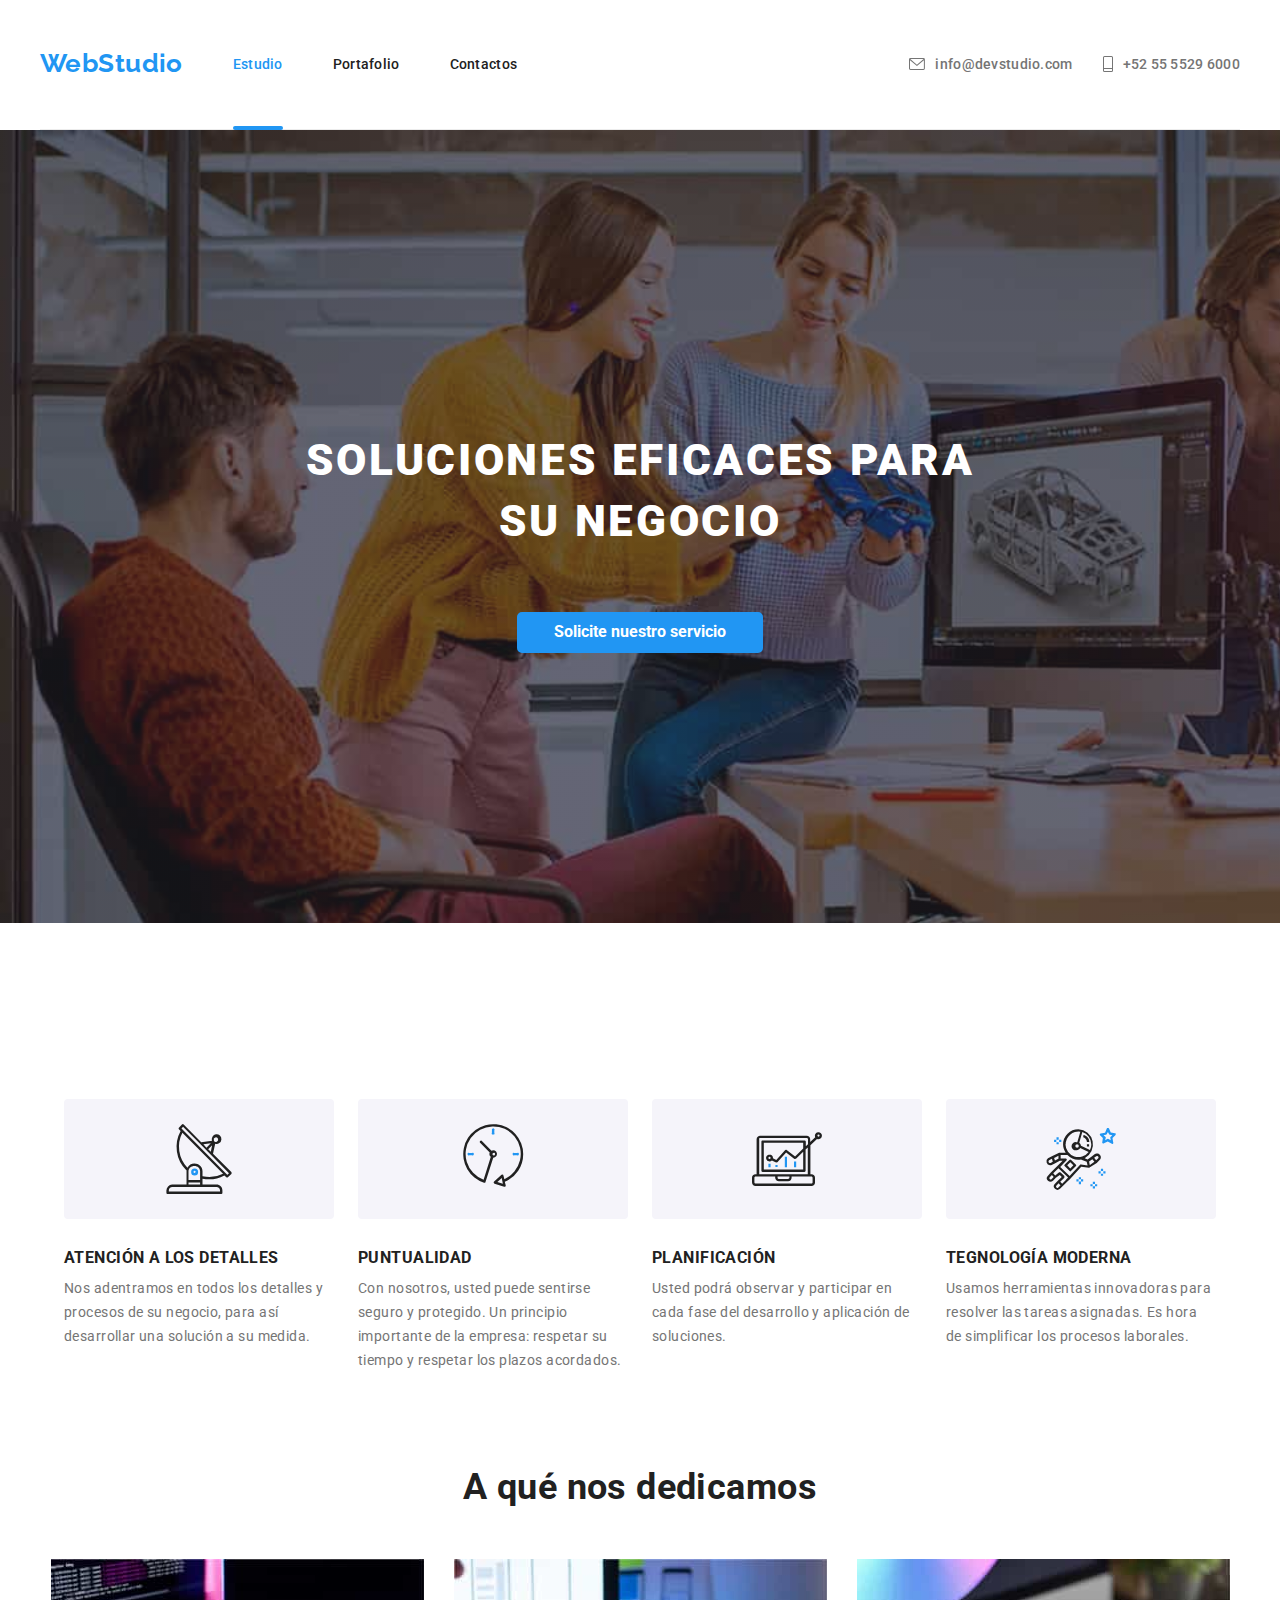
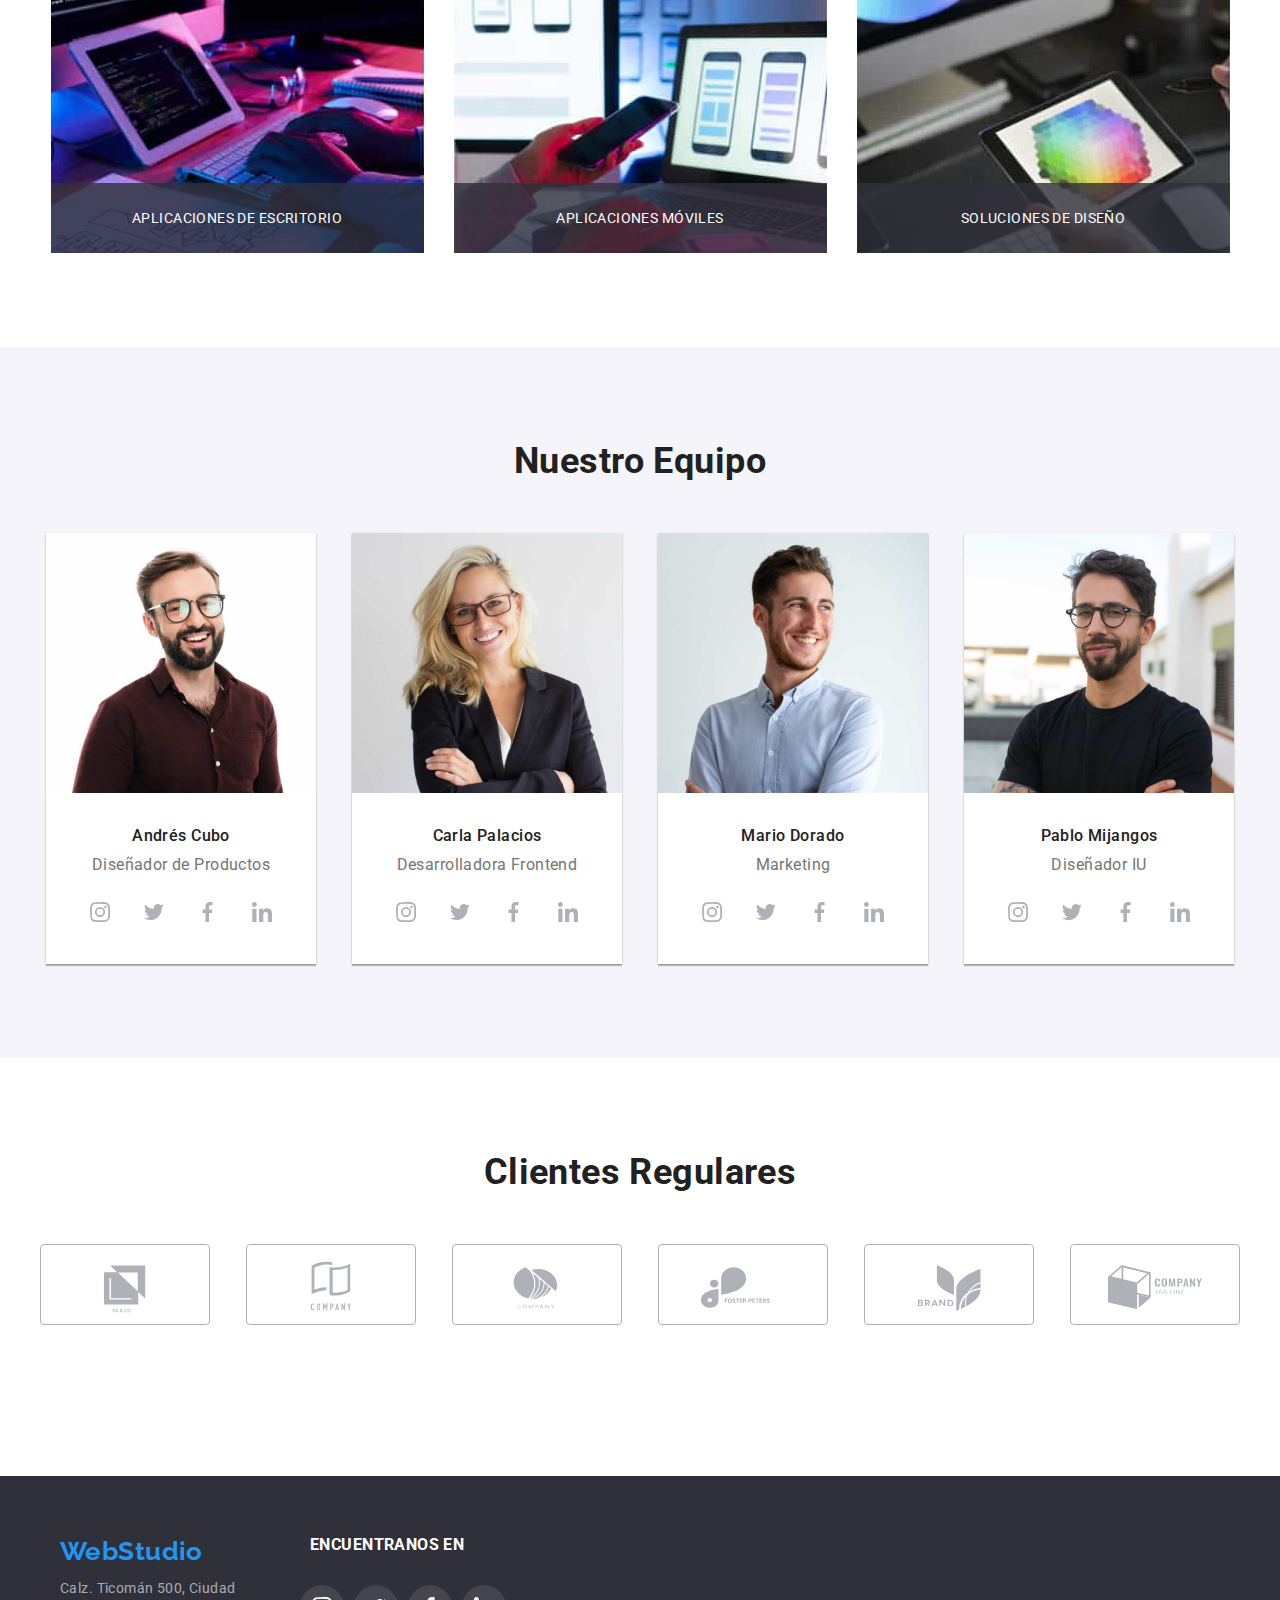
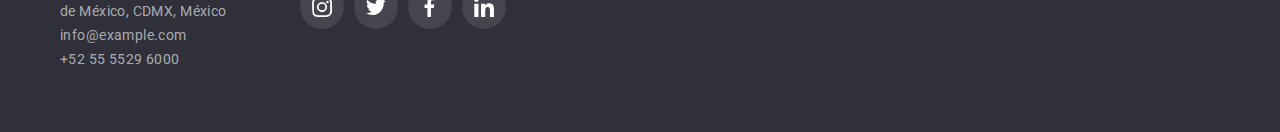
==== commit 29563d1f: "cambios en etiqueta buttom" ====
--- a/index.html
+++ b/index.html
@@ -172,42 +172,42 @@
               <p class="profession">Diseñador de Productos</p>
               <ul class="social-networks">
                 <li>
-                  <a href="#" class="link-social-member">
-                    <button class="icon-circle">
+                  <a href="#">
+                    <div class="icon-circle">
                       <svg class="icon-social-media">
                         <use href="./images/SVG/sprite.svg#instagram"></use>
                       </svg>
-                    </button>
-                  </a>
-                </li>
-
-                <li>
-                  <a href="#" class="link-social-member">
-                    <button class="icon-circle">
+                    </div>
+                  </a>
+                </li>
+
+                <li>
+                  <a href="#">
+                    <div class="icon-circle">
                       <svg class="icon-social-media">
                         <use href="./images/SVG/sprite.svg#twitter"></use>
                       </svg>
-                    </button>
-                  </a>
-                </li>
-
-                <li>
-                  <a href="#" class="link-social-member">
-                    <button class="icon-circle">
+                    </div>
+                  </a>
+                </li>
+
+                <li>
+                  <a href="#">
+                    <div class="icon-circle">
                       <svg class="icon-social-media">
                         <use href="./images/SVG/sprite.svg#facebook"></use>
                       </svg>
-                    </button>
-                  </a>
-                </li>
-
-                <li>
-                  <a href="#" class="link-social-member">
-                    <button class="icon-circle">
+                    </div>
+                  </a>
+                </li>
+
+                <li>
+                  <a href="#">
+                    <div class="icon-circle">
                       <svg class="icon-social-media">
                         <use href="./images/SVG/sprite.svg#linkedlin"></use>
                       </svg>
-                    </button>
+                    </div>
                   </a>
                 </li>
               </ul>
@@ -224,42 +224,42 @@
               <p class="profession">Desarrolladora Frontend</p>
               <ul class="social-networks">
                 <li>
-                  <a href="#" class="link-social-member">
-                    <button class="icon-circle">
+                  <a href="#">
+                    <div class="icon-circle">
                       <svg class="icon-social-media">
                         <use href="./images/SVG/sprite.svg#instagram"></use>
                       </svg>
-                    </button>
-                  </a>
-                </li>
-
-                <li>
-                  <a href="#" class="link-social-member">
-                    <button class="icon-circle">
+                    </div>
+                  </a>
+                </li>
+
+                <li>
+                  <a href="#">
+                    <div class="icon-circle">
                       <svg class="icon-social-media">
                         <use href="./images/SVG/sprite.svg#twitter"></use>
                       </svg>
-                    </button>
-                  </a>
-                </li>
-
-                <li>
-                  <a href="#" class="link-social-member">
-                    <button class="icon-circle">
+                    </div>
+                  </a>
+                </li>
+
+                <li>
+                  <a href="#">
+                    <div class="icon-circle">
                       <svg class="icon-social-media">
                         <use href="./images/SVG/sprite.svg#facebook"></use>
                       </svg>
-                    </button>
-                  </a>
-                </li>
-
-                <li>
-                  <a href="#" class="link-social-member">
-                    <button class="icon-circle">
+                    </div>
+                  </a>
+                </li>
+
+                <li>
+                  <a href="#">
+                    <div class="icon-circle">
                       <svg class="icon-social-media">
                         <use href="./images/SVG/sprite.svg#linkedlin"></use>
                       </svg>
-                    </button>
+                    </div>
                   </a>
                 </li>
               </ul>
@@ -276,42 +276,42 @@
               <p class="profession">Marketing</p>
               <ul class="social-networks">
                 <li>
-                  <a href="#" class="link-social-member">
-                    <button class="icon-circle">
+                  <a href="#">
+                    <div class="icon-circle">
                       <svg class="icon-social-media">
                         <use href="./images/SVG/sprite.svg#instagram"></use>
                       </svg>
-                    </button>
-                  </a>
-                </li>
-
-                <li>
-                  <a href="#" class="link-social-member">
-                    <button class="icon-circle">
+                    </div>
+                  </a>
+                </li>
+
+                <li>
+                  <a href="#">
+                    <div class="icon-circle">
                       <svg class="icon-social-media">
                         <use href="./images/SVG/sprite.svg#twitter"></use>
                       </svg>
-                    </button>
-                  </a>
-                </li>
-
-                <li>
-                  <a href="#" class="link-social-member">
-                    <button class="icon-circle">
+                    </div>
+                  </a>
+                </li>
+
+                <li>
+                  <a href="#">
+                    <div class="icon-circle">
                       <svg class="icon-social-media">
                         <use href="./images/SVG/sprite.svg#facebook"></use>
                       </svg>
-                    </button>
-                  </a>
-                </li>
-
-                <li>
-                  <a href="#" class="link-social-member">
-                    <button class="icon-circle">
+                    </div>
+                  </a>
+                </li>
+
+                <li>
+                  <a href="#">
+                    <div class="icon-circle">
                       <svg class="icon-social-media">
                         <use href="./images/SVG/sprite.svg#linkedlin"></use>
                       </svg>
-                    </button>
+                    </div>
                   </a>
                 </li>
               </ul>
@@ -328,42 +328,42 @@
               <p class="profession">Diseñador IU</p>
               <ul class="social-networks">
                 <li>
-                  <a href="#" class="link-social-member">
-                    <button class="icon-circle">
+                  <a href="#">
+                    <div class="icon-circle">
                       <svg class="icon-social-media">
                         <use href="./images/SVG/sprite.svg#instagram"></use>
                       </svg>
-                    </button>
-                  </a>
-                </li>
-
-                <li>
-                  <a href="#" class="link-social-member">
-                    <button class="icon-circle">
+                    </div>
+                  </a>
+                </li>
+
+                <li>
+                  <a href="#">
+                    <div class="icon-circle">
                       <svg class="icon-social-media">
                         <use href="./images/SVG/sprite.svg#twitter"></use>
                       </svg>
-                    </button>
-                  </a>
-                </li>
-
-                <li>
-                  <a href="#" class="link-social-member">
-                    <button class="icon-circle">
+                    </div>
+                  </a>
+                </li>
+
+                <li>
+                  <a href="#">
+                    <div class="icon-circle">
                       <svg class="icon-social-media">
                         <use href="./images/SVG/sprite.svg#facebook"></use>
                       </svg>
-                    </button>
-                  </a>
-                </li>
-
-                <li>
-                  <a href="#" class="link-social-member">
-                    <button class="icon-circle">
+                    </div>
+                  </a>
+                </li>
+
+                <li>
+                  <a href="#">
+                    <div class="icon-circle">
                       <svg class="icon-social-media">
                         <use href="./images/SVG/sprite.svg#linkedlin"></use>
                       </svg>
-                    </button>
+                    </div>
                   </a>
                 </li>
               </ul>
@@ -477,41 +477,41 @@
           <ul class="items-socialmedia">
             <li class="link-icon-footer">
               <a href="#">
-                <button class="icon-circle-footer">
+                <div class="icon-circle-footer">
                   <svg class="social-media">
                     <use href="./images/SVG/sprite.svg#instagram"></use>
                   </svg>
-                </button>
+                </div>
               </a>
             </li>
 
             <li class="link-icon-footer">
               <a href="#">
-                <button class="icon-circle-footer">
+                <div class="icon-circle-footer">
                   <svg class="social-media">
                     <use href="./images/SVG/sprite.svg#twitter"></use>
                   </svg>
-                </button>
+                </div>
               </a>
             </li>
 
             <li class="link-icon-footer">
               <a href="#">
-                <button class="icon-circle-footer">
+                <div class="icon-circle-footer">
                   <svg class="social-media">
                     <use href="./images/SVG/sprite.svg#facebook"></use>
                   </svg>
-                </button>
+                </div>
               </a>
             </li>
 
             <li class="link-icon-footer">
               <a href="#">
-                <button class="icon-circle-footer">
+                <div class="icon-circle-footer">
                   <svg class="social-media">
                     <use href="./images/SVG/sprite.svg#linkedlin"></use>
                   </svg>
-                </button>
+                </div>
               </a>
             </li>
           </ul>
--- a/css/styles.css
+++ b/css/styles.css
@@ -65,7 +65,7 @@
   position: relative;
   display: flex;
   font-weight: 500;
-  line-height: 16px;
+  line-height: 1.142;
   letter-spacing: 0.02em;
   color: var(--primary-title-color);
   margin-left: 50px;
@@ -96,7 +96,7 @@
   display: flex;
   align-items: center;
   font-weight: 500;
-  line-height: 16px;
+  line-height: 1.142;
   letter-spacing: 0.02em;
   color: var(--primary-text-color);
   fill: var(--primary-text-color);
@@ -248,12 +248,12 @@
 .benefits-paragraph {
   color: var(--primary-text-color);
   display: block;
-  line-height: 24px;
+  line-height: 1.71;
 }
 .title-h3 {
   color: var(--primary-title-color);
   font-weight: 700;
-  line-height: 16px;
+  line-height: 1.142;
   text-transform: uppercase;
   padding-bottom: 10px;
 }
@@ -264,7 +264,7 @@
   color: var(--primary-title-color);
   font-size: 36px;
   font-weight: 700;
-  line-height: 42px;
+  line-height: 1.166;
   padding-bottom: 50px;
   padding-top: 94px;
   text-align: center;
@@ -295,7 +295,7 @@
   border: none;
   height: 70px;
   font-size: 14px;
-  line-height: 16px;
+  line-height: 1.142;
   color: var(--primary-white-color);
   background: rgba(47, 48, 58, 0.8);
   margin-top:224px;
@@ -335,7 +335,7 @@
   color: var(--primary-text-color);
   font-size: 16px;
   font-weight: 400;
-  line-height: 19px; 
+  line-height: 1.187; 
 }
 .social-networks{
   display: flex;
@@ -410,7 +410,7 @@
 .link-contact{
   color: var(--text-white-opacy);
   font-style: normal;
-  line-height: 24px;
+  line-height: 1.71;
 }
 .link-contact:hover,
 .link-contact:focus {
@@ -478,7 +478,7 @@
   border: none;
   color: var(--primary-title-color);
   font-size: 16px;
-  line-height: 26px;
+  line-height: 1.62;
 }
 .button-filter:hover,
 .button-filter:focus{
@@ -527,7 +527,7 @@
   width: 100%;
   height: 100%;
   font-size: 18px;
-  line-height: 28px;
+  line-height: 1.55;
   
   transform: translateY(100%);
   transition: transform ease-in 250ms;
@@ -539,7 +539,7 @@
 .title-image {
     font-weight: 700;
     font-size: 18px;
-    line-height: 24px;
+    line-height: 1.33;
     letter-spacing: 0.06em;
     color: var(--primary-title-color);
     padding-left: 24px;
@@ -550,7 +550,7 @@
 }
 .description {
     color: #757575;
-    line-height: 30px;
+    line-height: 2.14;
     text-align: left;
     padding-left: 24px;
 }
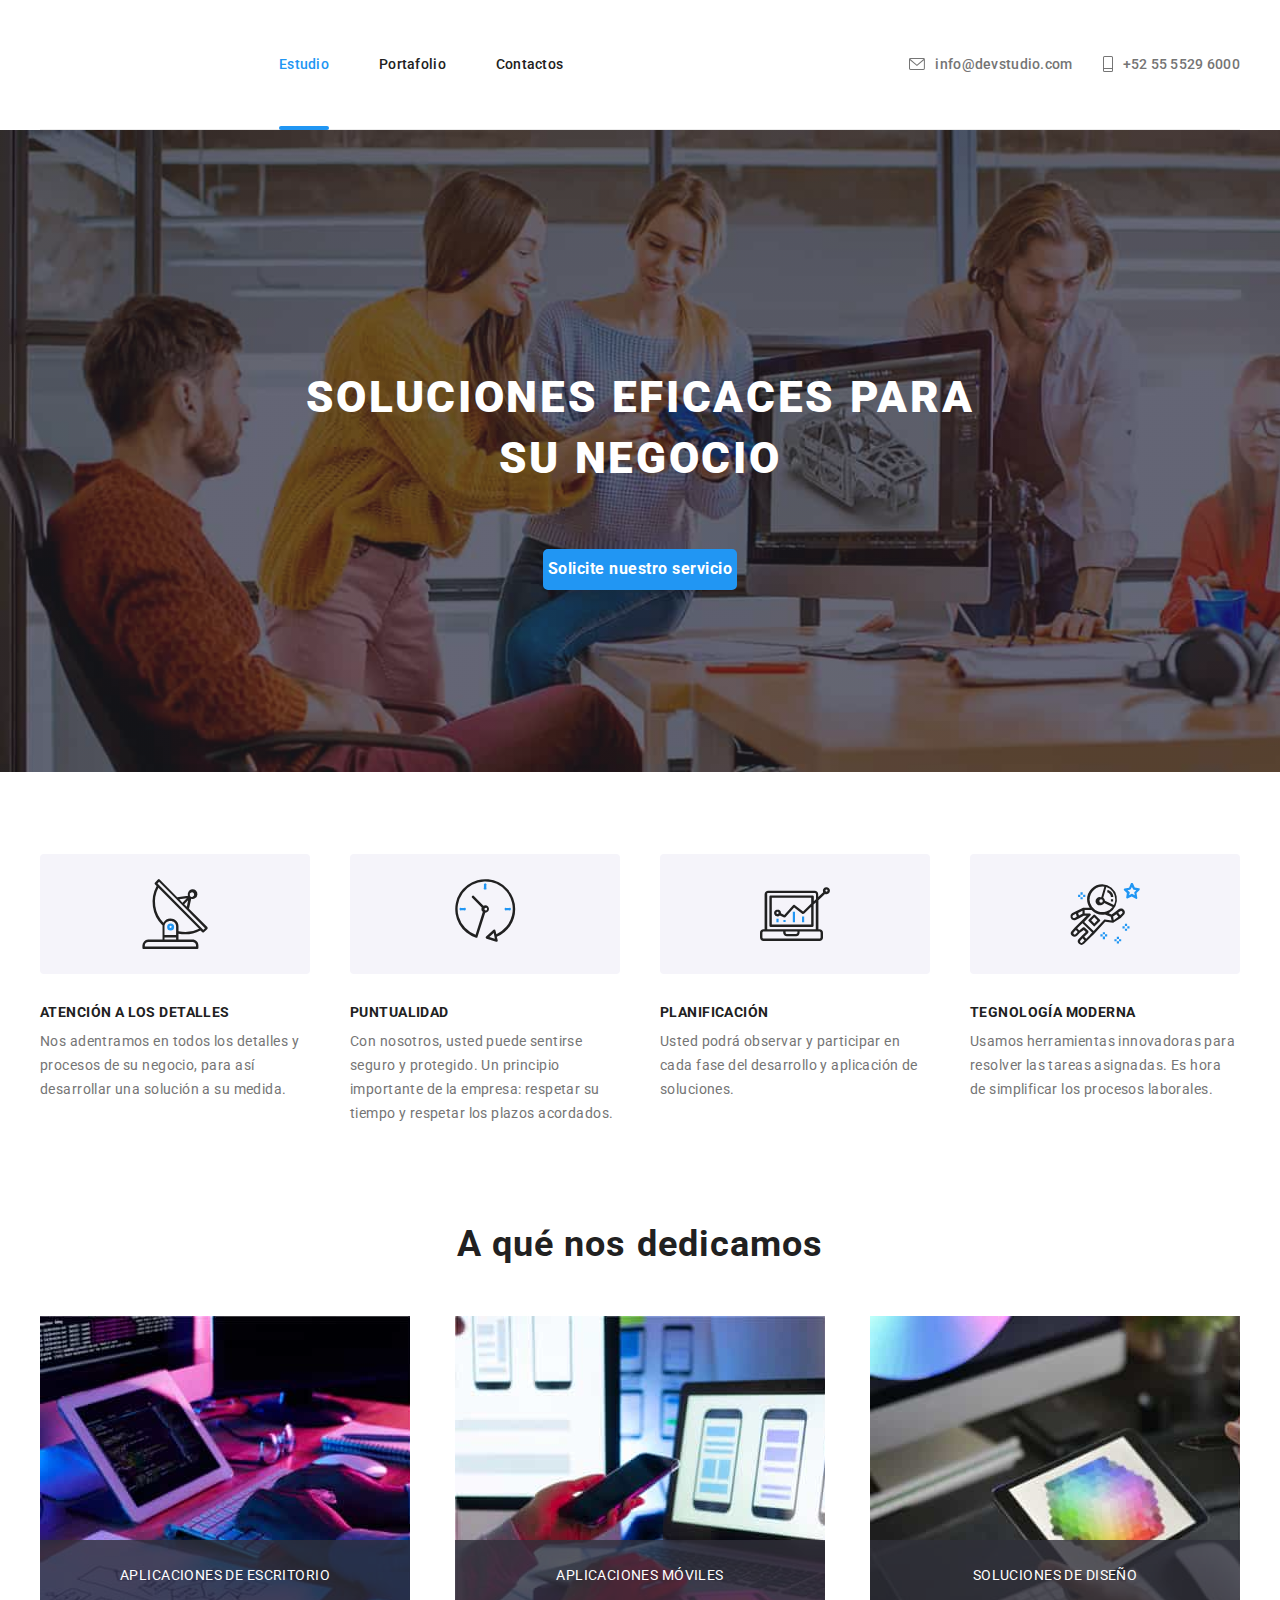
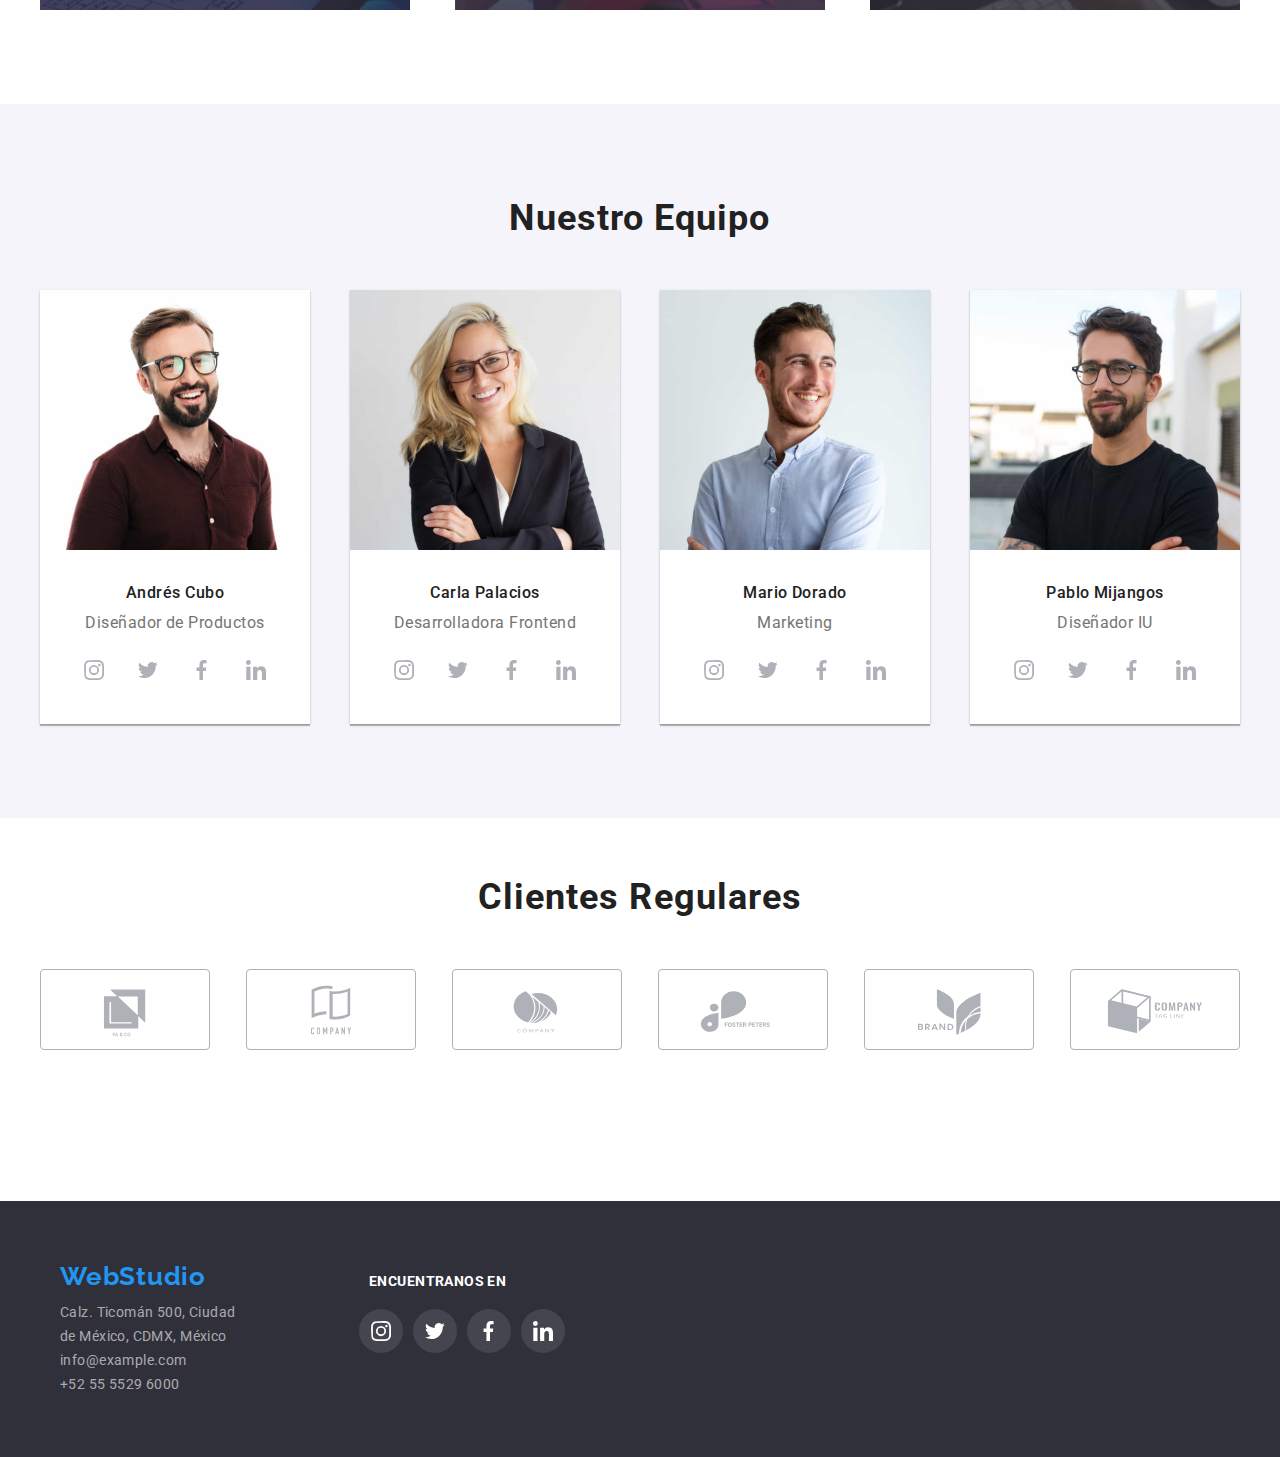
==== commit a652e5c0: "logo del ndex" ====
--- a/index.html
+++ b/index.html
@@ -17,7 +17,7 @@
       <!-- nav -->
       <nav class="nav-container">
         <!-- LOGO -->
-        <a class="Web-logo" href="./index.html">WebStudio</a>
+        <a class="Web-logo logo-index" href="./index.html">WebStudio</a>
 
         <!-- MENU LISTA HEADER -->
         <a class="link-header current" href="index.html">Estudio</a>
--- a/css/styles.css
+++ b/css/styles.css
@@ -6,6 +6,11 @@
   box-sizing: border-box;
   margin: 0;
   padding: 0;
+
+  font-family: "Roboto", sans-serif;
+  font-size: 14px;
+  font-weight: 400;
+  letter-spacing: 0.03em;
 }
 
 /* declaracion de variables */
@@ -25,12 +30,8 @@
 }
 
 body {
-  font-family: "Roboto", sans-serif;
-  font-size: 14px;
-  font-weight: 400;
   color: var(--primary-text-color);
   background-color: var(--primary-white-color);
-  letter-spacing: 0.03em;
   margin: auto;
 
 }
@@ -51,7 +52,6 @@
   display: flex;
   padding: 24px 0 25px;
   justify-content: space-between;
-  
   align-items: center;
 }
 .Web-logo {
@@ -60,6 +60,10 @@
   font-size: 26px;
   font-weight: 700;
   line-height: 1.2;
+  margin-right: 93px;
+}
+.logo-index{
+  color: var(--primary-white-color);
 }
 .link-header{
   position: relative;
@@ -68,7 +72,7 @@
   line-height: 1.142;
   letter-spacing: 0.02em;
   color: var(--primary-title-color);
-  margin-left: 50px;
+  margin-right: 50px;
 }
 header nav .current::after{
   position: absolute;
@@ -182,7 +186,7 @@
 /*  TITULO PRINCIPAL */
 
 .main-requeriment {
-  padding: 270px 0;
+  padding: 207px 0 182px;
   background-color: var(--background-black);
   background-image: 
     linear-gradient(rgba(47, 48, 58, 0.4),
@@ -193,7 +197,6 @@
 .container.hero{
   text-align: center;
   width: 696px;
-
 }
 .main-h1 {
   color: var(--primary-white-color);
@@ -213,7 +216,7 @@
   line-height: 1.9;
   cursor: pointer;
   margin-top: 30px;
-  padding: 0 32px;
+  
 }
 .main-button:hover,
 .main-button:focus {
@@ -225,39 +228,38 @@
 
 .benefits {
   display: flex;
+  padding-bottom: 99px;
   padding-top: 82px;
-  justify-content: space-evenly;
+  justify-content: space-between;
+  gap: 40px;
 }
 .benefits-column {
+  flex-basis: calc((100% - 90px)/4);
+}
+.icon-benefits {
+  display: flex;
   width: 270px;
-}
-.icon-benefits {
-  display: flex;
-  width: 270px;
-  padding: 25px 0;
+  padding: 25px;
+  margin-bottom: 30px;
   fill: var(--primary-title-color);
   border-radius: 4px;
   border: none;
-  margin: 94px 0 30px;
-  align-items: center;
   background-color: var(--background-gray);
 }
 .icon-svg-benefit {
   height: 70px;
-}
-.benefits-paragraph {
-  color: var(--primary-text-color);
-  display: block;
-  line-height: 1.71;
 }
 .title-h3 {
   color: var(--primary-title-color);
   font-weight: 700;
   line-height: 1.142;
   text-transform: uppercase;
-  padding-bottom: 10px;
-}
-
+  margin-bottom: 10px;
+}
+.benefits-paragraph {
+  color: var(--primary-text-color);
+  line-height: 1.71;
+}
 /* A QUE NOS DEDICAMOS */
 
 .title-h2{
@@ -265,30 +267,26 @@
   font-size: 36px;
   font-weight: 700;
   line-height: 1.166;
-  padding-bottom: 50px;
-  padding-top: 94px;
+  margin-bottom: 50px;
+
   text-align: center;
 }
 .what-do-box {
   display: flex;
   padding-bottom: 94px;
-  gap: 30px;
-  justify-content: center;
+  justify-content: space-between;
 }
 .image-whatdo1 {
-  width:373px;
-  height:294px;
   background-image:url(../images/image1.jpeg);
+  flex-basis: calc((100% - 90px)/3)
 }
 .image-whatdo2 {
-  width: 373px;
-  height: 294px;
   background-image: url(../images/image2.jpeg);
+  flex-basis: calc((100% - 90px)/3)
 }
 .image-whatdo3 {
-  width: 373px;
-  height: 294px;
   background-image: url(../images/image3.jpeg);
+  flex-basis: calc((100% - 90px)/3)
 }
 .box-what-do {
   display:flex;
@@ -307,19 +305,21 @@
 
 .our-team{
   background-color: var(--background-gray);
+  padding-bottom: 94px;
+  padding-top: 94px;
 }
 .members{
   display: flex;
-  justify-content: space-evenly;
-  padding-bottom: 94px;
+  justify-content: space-between;
   gap: 30px;
 }
 .card-member{
   background-color: var(--primary-white-color);
   border-radius: opx opx 4px 4px;
-  box-shadow: 0px 1px 3px rgba(0, 0, 0, 0.12), 0px 1px 1px rgba(0, 0, 0, 0.14), 0px 2px 1px rgba(0, 0, 0, 0.2);
-  box-sizing: border-box;
-  width: 270px;
+  box-shadow: 0px 1px 3px rgba(0, 0, 0, 0.12), 
+              0px 1px 1px rgba(0, 0, 0, 0.14), 
+              0px 2px 1px rgba(0, 0, 0, 0.2);
+  
   text-align: center;
 }
 .name {
@@ -334,13 +334,12 @@
 .profession{
   color: var(--primary-text-color);
   font-size: 16px;
-  font-weight: 400;
   line-height: 1.187; 
 }
 .social-networks{
   display: flex;
-  margin: 16px 32px 30px;
-  gap: 10px;
+  margin: 16px 32px 32px;
+  justify-content: space-between;
 }
 .icon-circle {
   background-color: var(--primary-white-color);
@@ -348,11 +347,9 @@
   height: 44px;
   border-radius: 25px;
   border: none;
-  text-align: center;
+  cursor: pointer;
+  fill: var(--icon-color);
   padding: 12px;
-  cursor: pointer;
-  align-items: center;
-  fill: var(--icon-color);
 }
 .icon-social-media{
   height: 20px;
@@ -367,9 +364,12 @@
 
 /* CLIENTES REGULARES */
 
+.custumer{
+  padding-bottom: 151px;
+  padding-top: 59px;
+}
 .regular-customers{
   display: flex;
-  margin-bottom: 151px;
   justify-content: space-between;
 }
 .button-customer{
@@ -405,7 +405,7 @@
 }
 .address{
   width: 180px;
-  padding-top: 9px;
+  margin-top: 9px;
 }
 .link-contact{
   color: var(--text-white-opacy);
@@ -420,16 +420,13 @@
 /* redes sociales */
 .title-social {
   color: var(--primary-white-color);
+  padding-top: 12px;
   margin-bottom: 20px;
   margin-left: 70px;
 }
 .items-socialmedia{
   display: flex;
   margin-left: 60px;
-  gap: 10px;
-}
-.link-icon-footer{
-  display: flex;
   gap: 10px;
 }
 .icon-circle-footer{
@@ -459,14 +456,13 @@
 
 
 .portfolio-page{
-  width: 1170px;
-  margin-bottom: 82px
+  padding-bottom: 82px
 }
 
 /* botones */
 .filter {
   display: flex;
-  margin-top: 106px;
+  padding-top: 95px;
   padding-bottom: 56px;
   justify-content: center;
   gap: 8px;
@@ -494,7 +490,6 @@
 
 .mosaic{
   display: flex;
-  padding-bottom: 30px;
   flex-wrap: wrap;
   gap: 30px;
 }
@@ -502,7 +497,6 @@
   background: var(--primary-white-color);
   border: 1px solid #EEEEEE;
   width: 370px;
-  height: 404px;
 }
 .link-card:focus,
 .link-card:hover{
@@ -542,16 +536,16 @@
     line-height: 1.33;
     letter-spacing: 0.06em;
     color: var(--primary-title-color);
-    padding-left: 24px;
+    margin-left: 24px;
     text-align: left;
-    padding-top: 20px;
-    padding-bottom: 4px;
+    margin-top: 20px;
+    margin-bottom: 4px;
     width: 370px;
 }
 .description {
     color: #757575;
     line-height: 2.14;
     text-align: left;
-    padding-left: 24px;
-}
-
+    margin-left: 24px;
+}
+
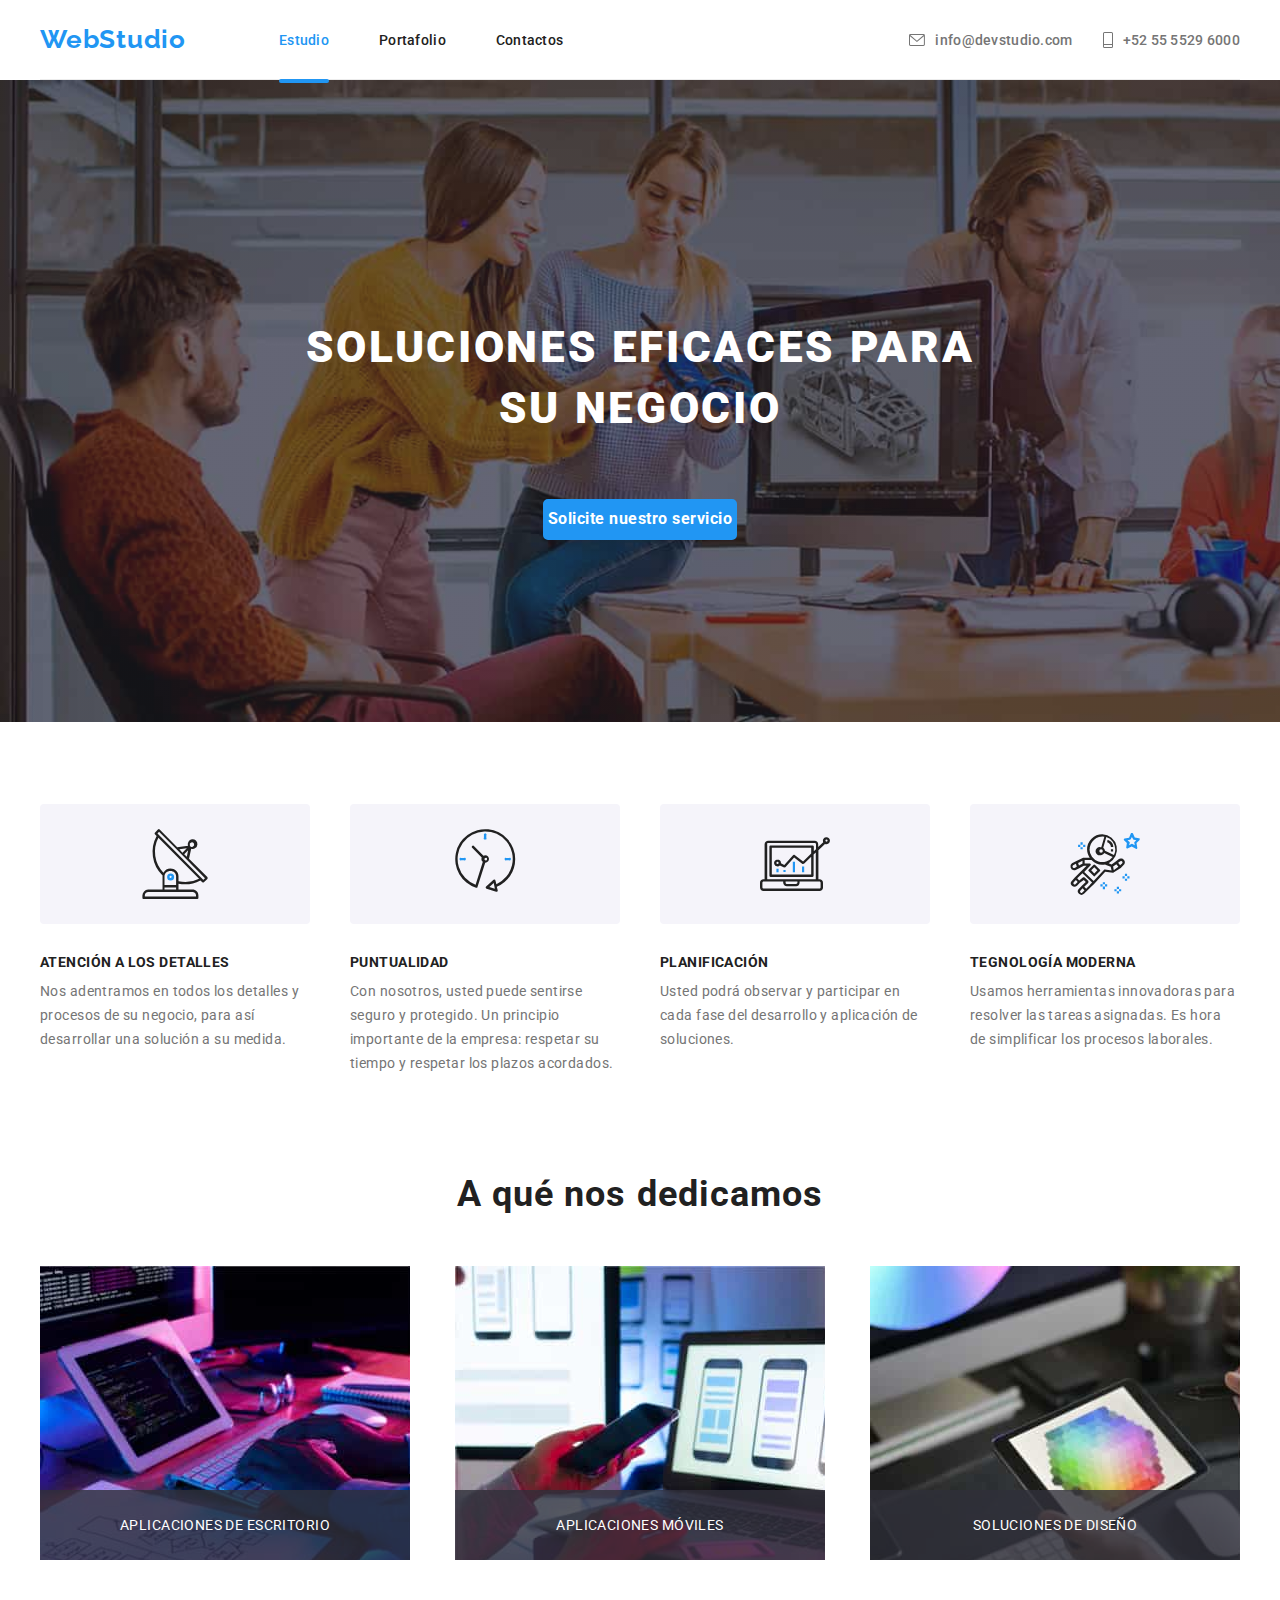
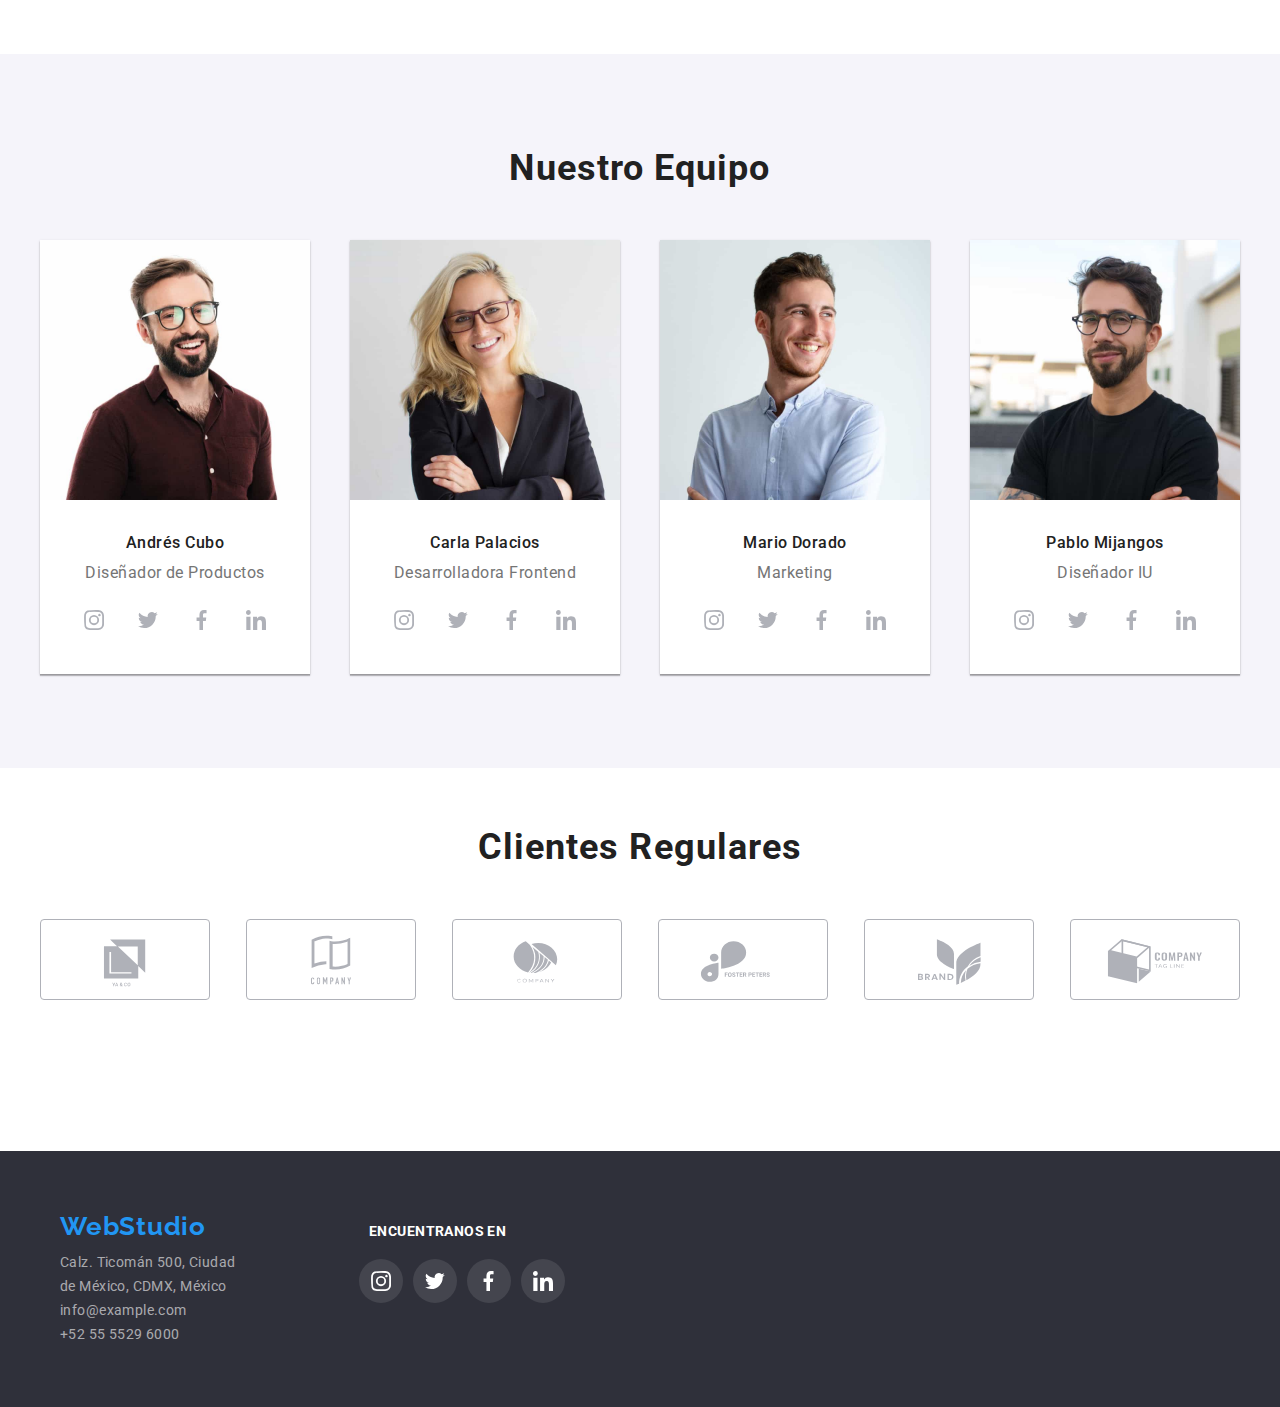
==== commit fe4184c6: "correcciones" ====
--- a/index.html
+++ b/index.html
@@ -13,11 +13,11 @@
 
   <body>
     <!-- ENCABEZADO -->
-    <header class="container nav-container">
+    <header class="container header-container">
       <!-- nav -->
       <nav class="nav-container">
         <!-- LOGO -->
-        <a class="Web-logo logo-index" href="./index.html">WebStudio</a>
+        <a class="Web-logo" href="./index.html">WebStudio</a>
 
         <!-- MENU LISTA HEADER -->
         <a class="link-header current" href="index.html">Estudio</a>
--- a/css/styles.css
+++ b/css/styles.css
@@ -47,10 +47,14 @@
 }
 
 /* ENCABEZADO */
-
+.header-container {
+  display: flex;
+  padding: 24px 0;
+  justify-content: space-between;
+  align-items: center;
+}
 .nav-container {
   display: flex;
-  padding: 24px 0 25px;
   justify-content: space-between;
   align-items: center;
 }
@@ -62,9 +66,6 @@
   line-height: 1.2;
   margin-right: 93px;
 }
-.logo-index{
-  color: var(--primary-white-color);
-}
 .link-header{
   position: relative;
   display: flex;
@@ -80,7 +81,7 @@
   border-bottom: 4px solid rgba(33, 150, 243, 1);;
   border-radius: 2px;
   width: 100%;
-  top: 70px;
+  top: 47px;
 }
 .link-header.current,
 .link-header:hover,
